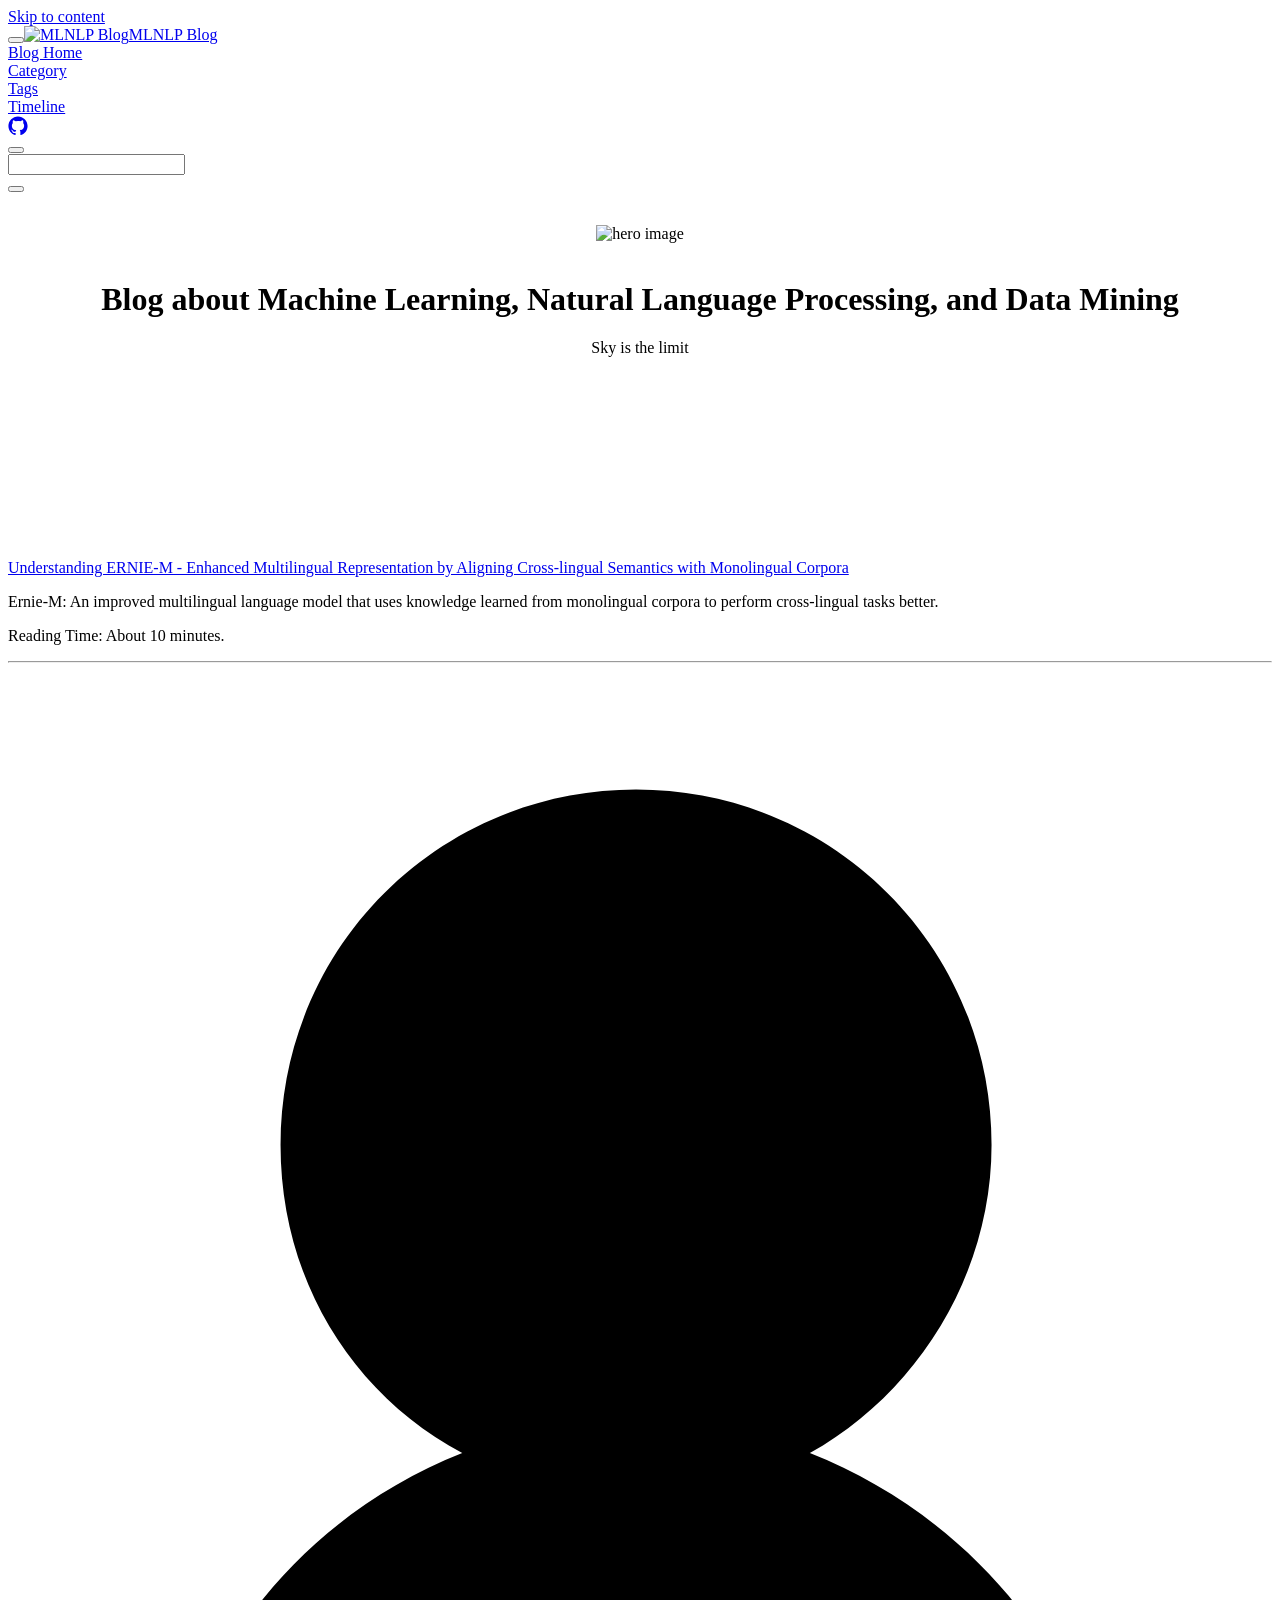
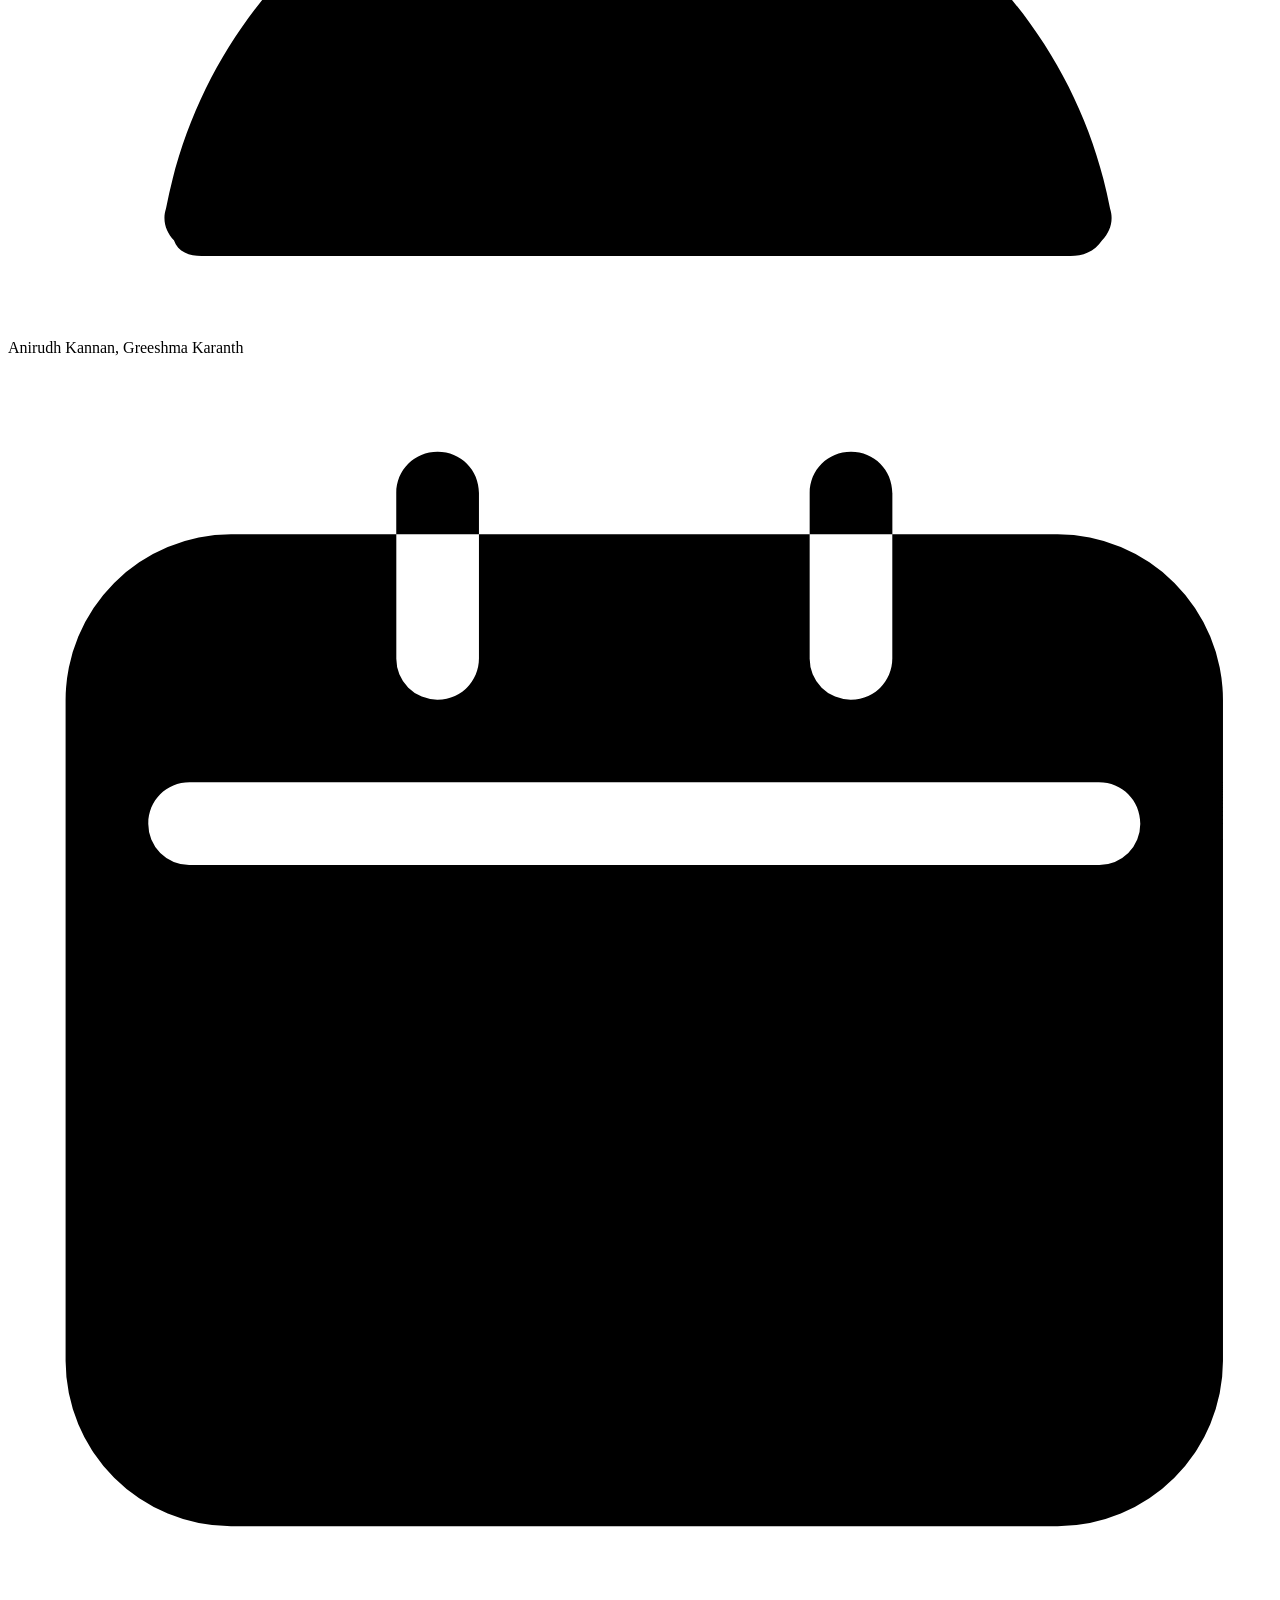
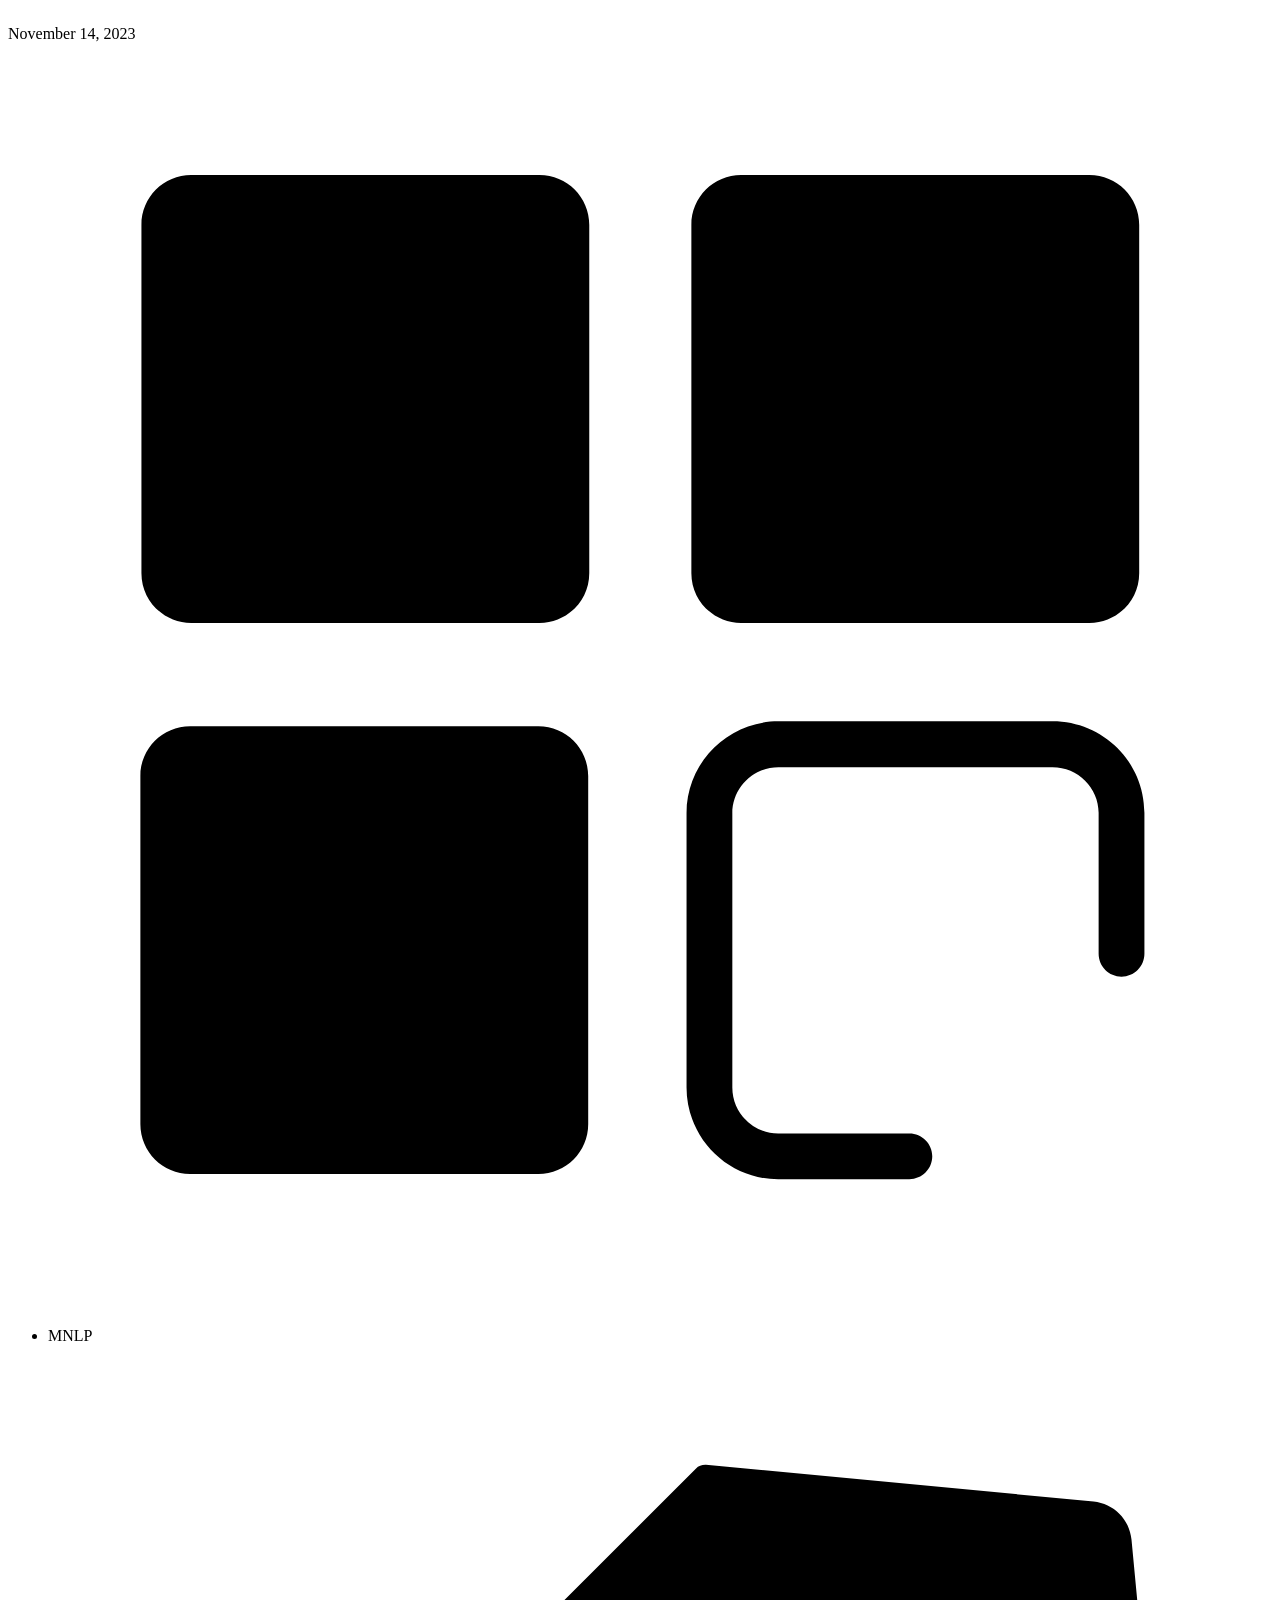
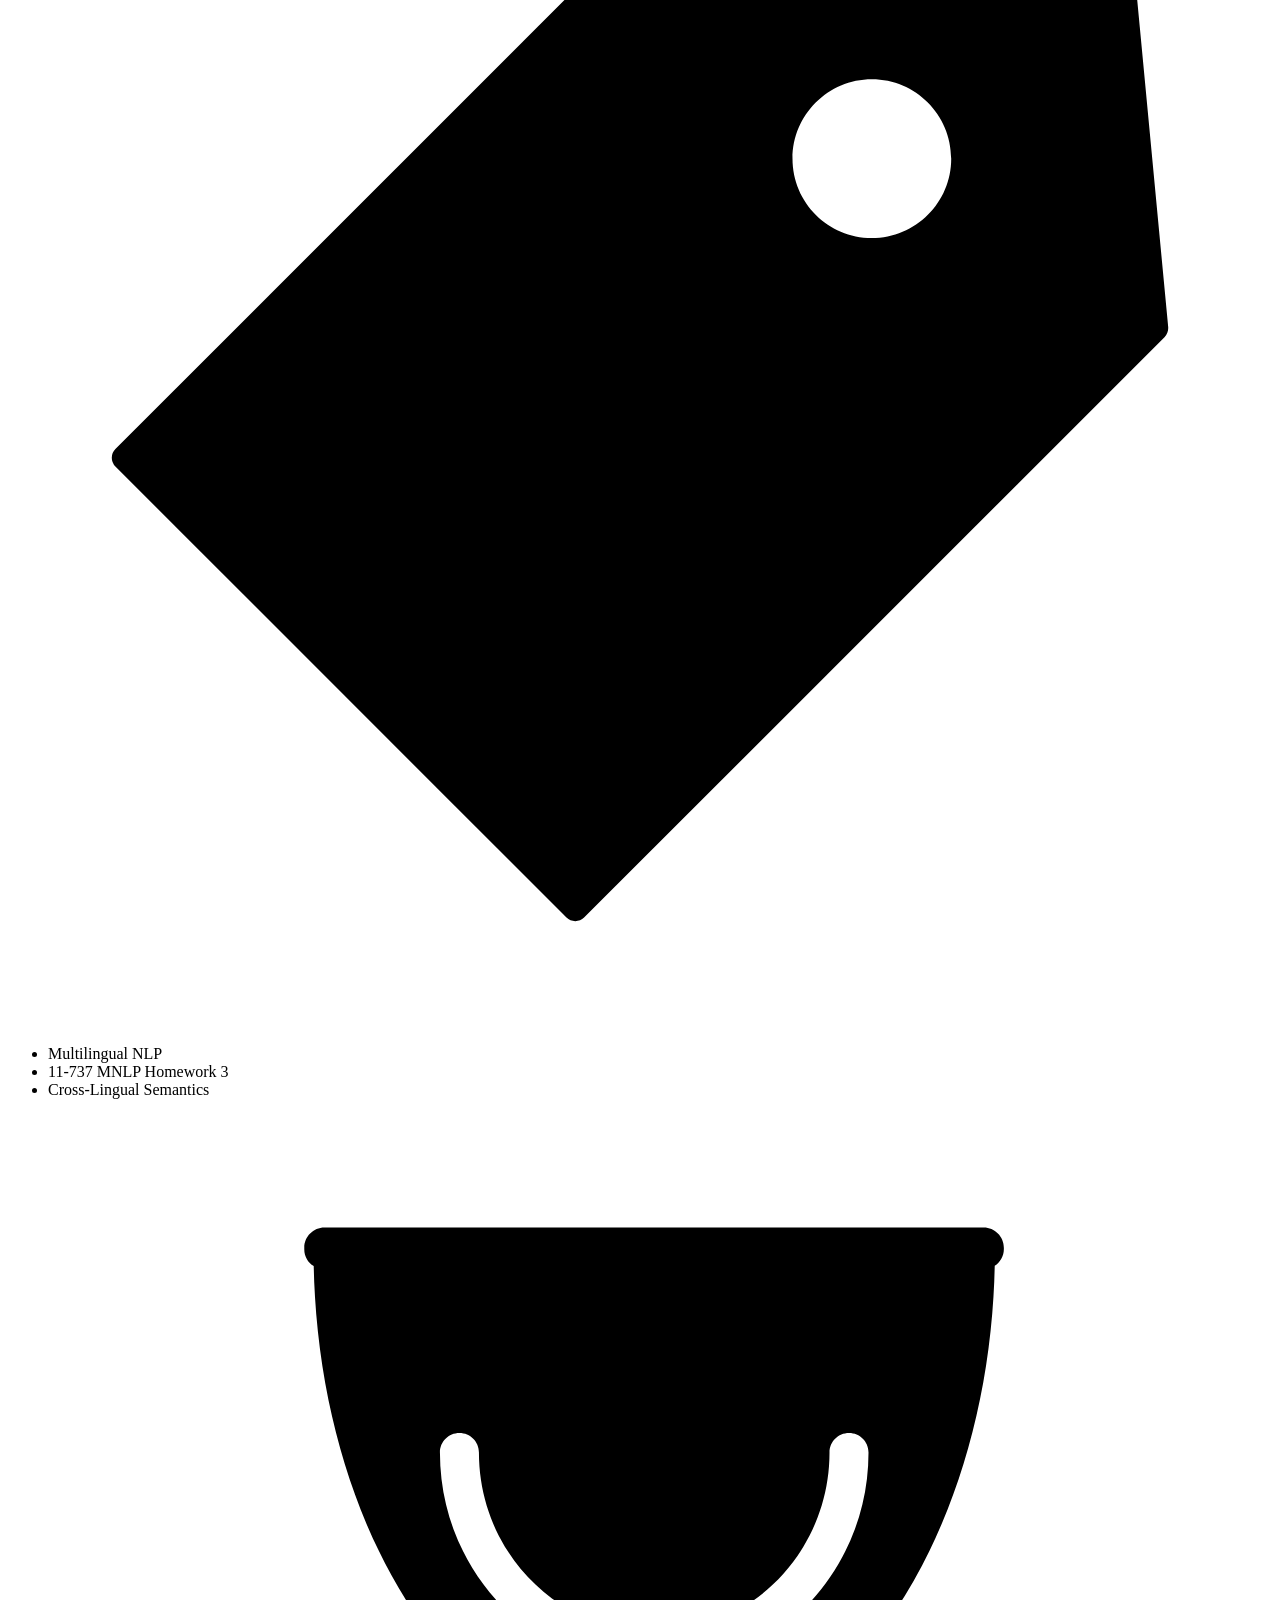
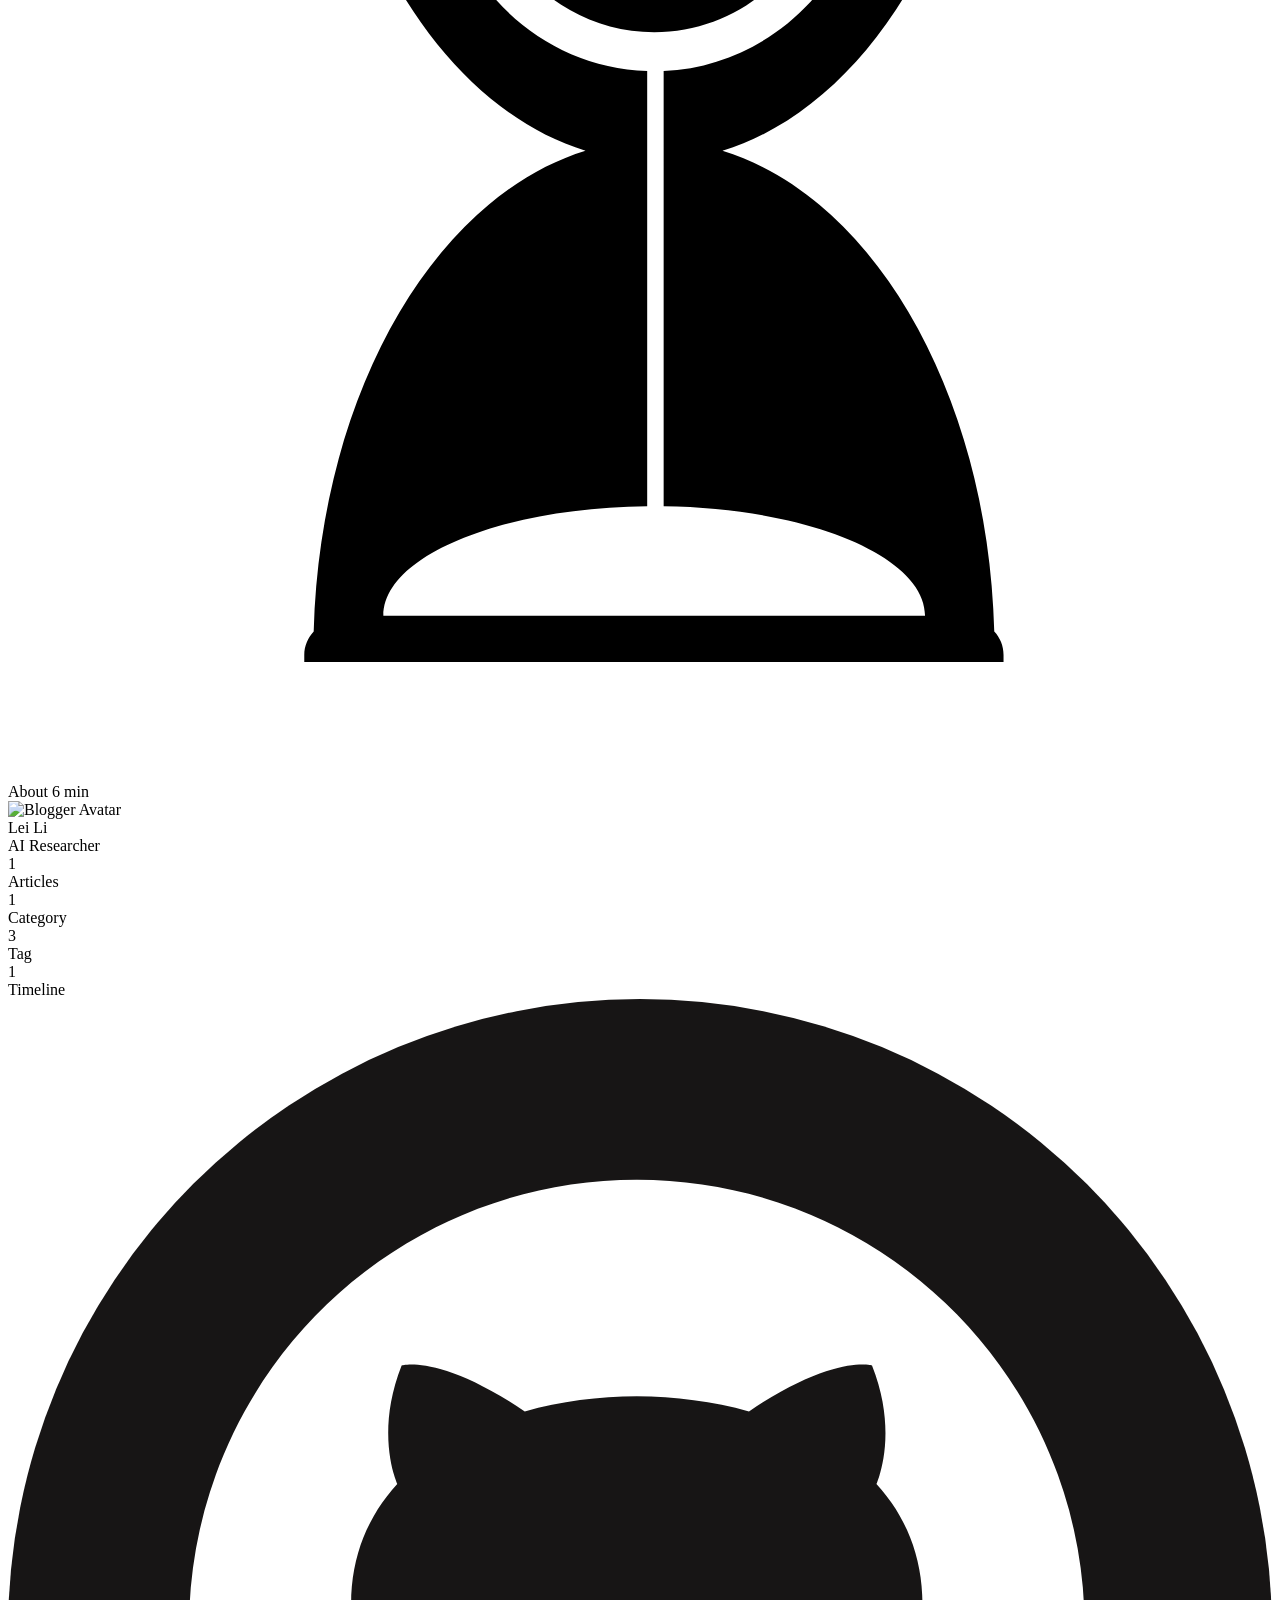
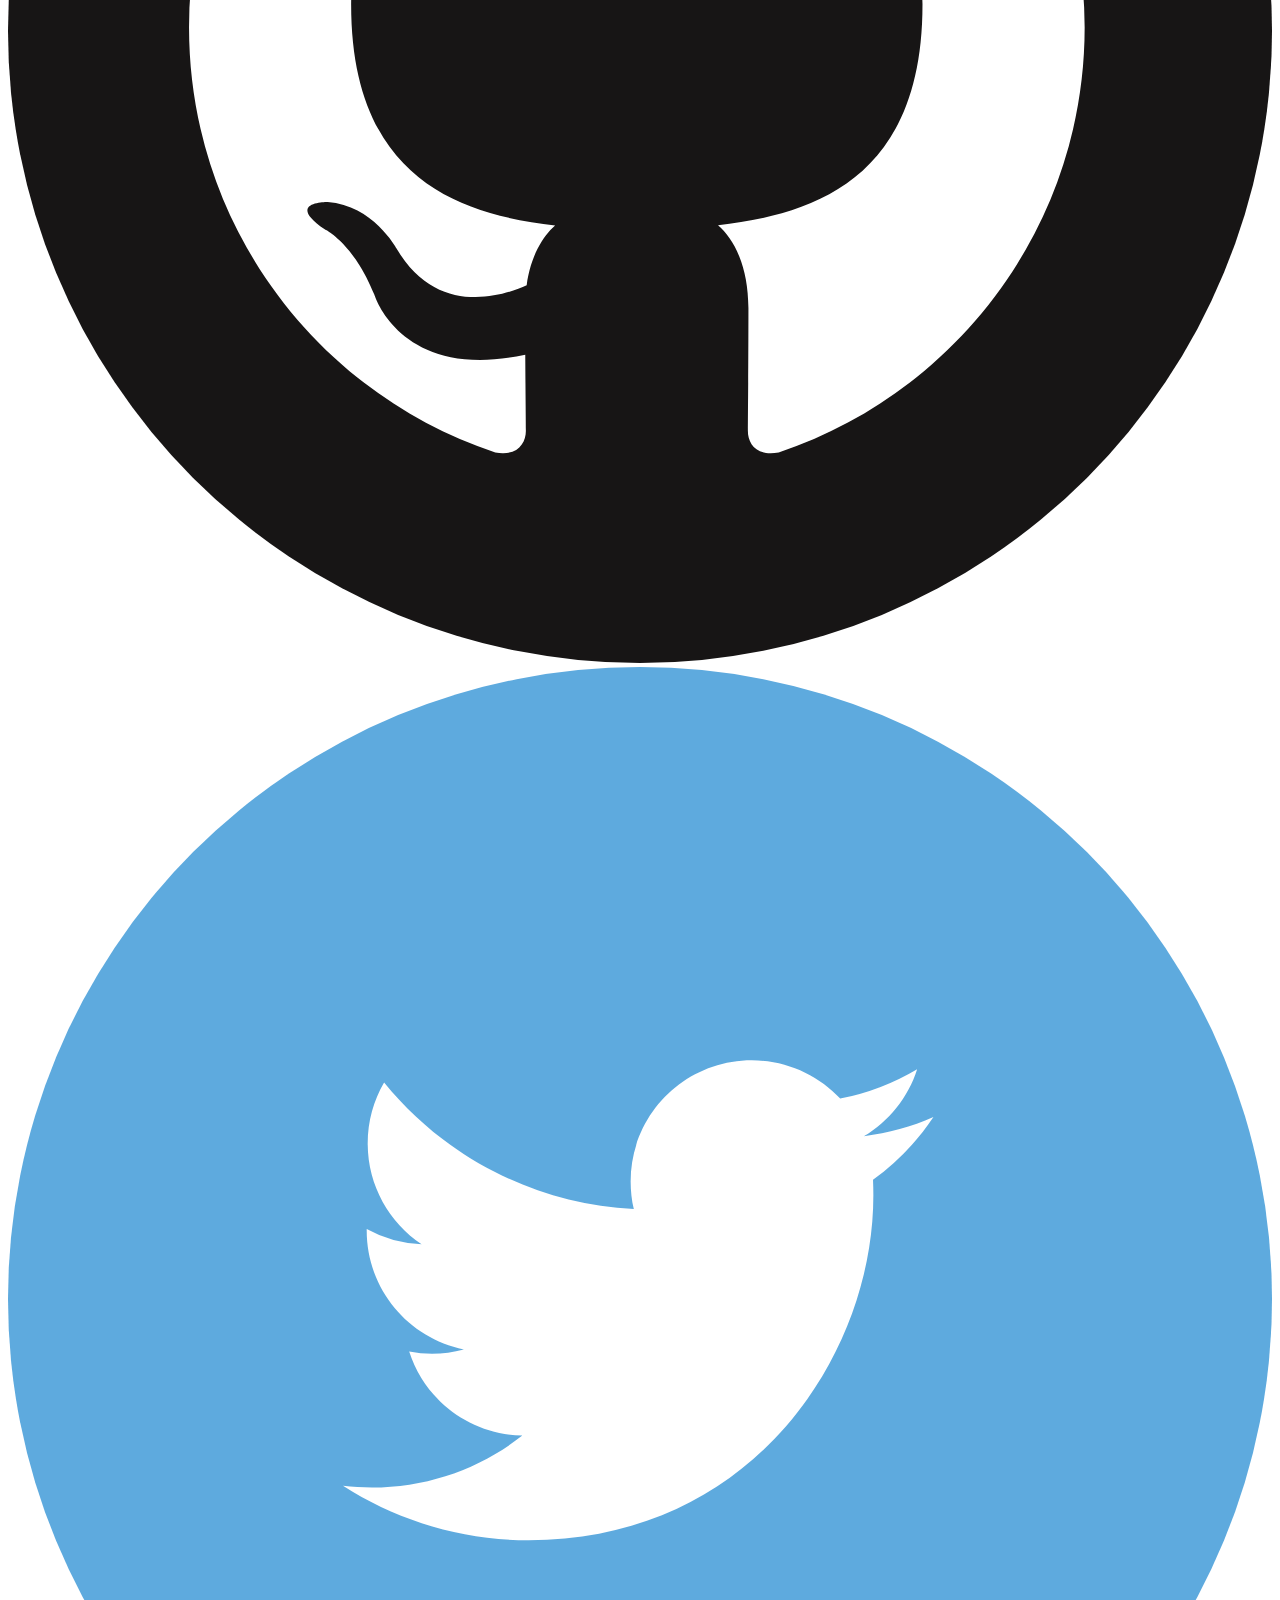
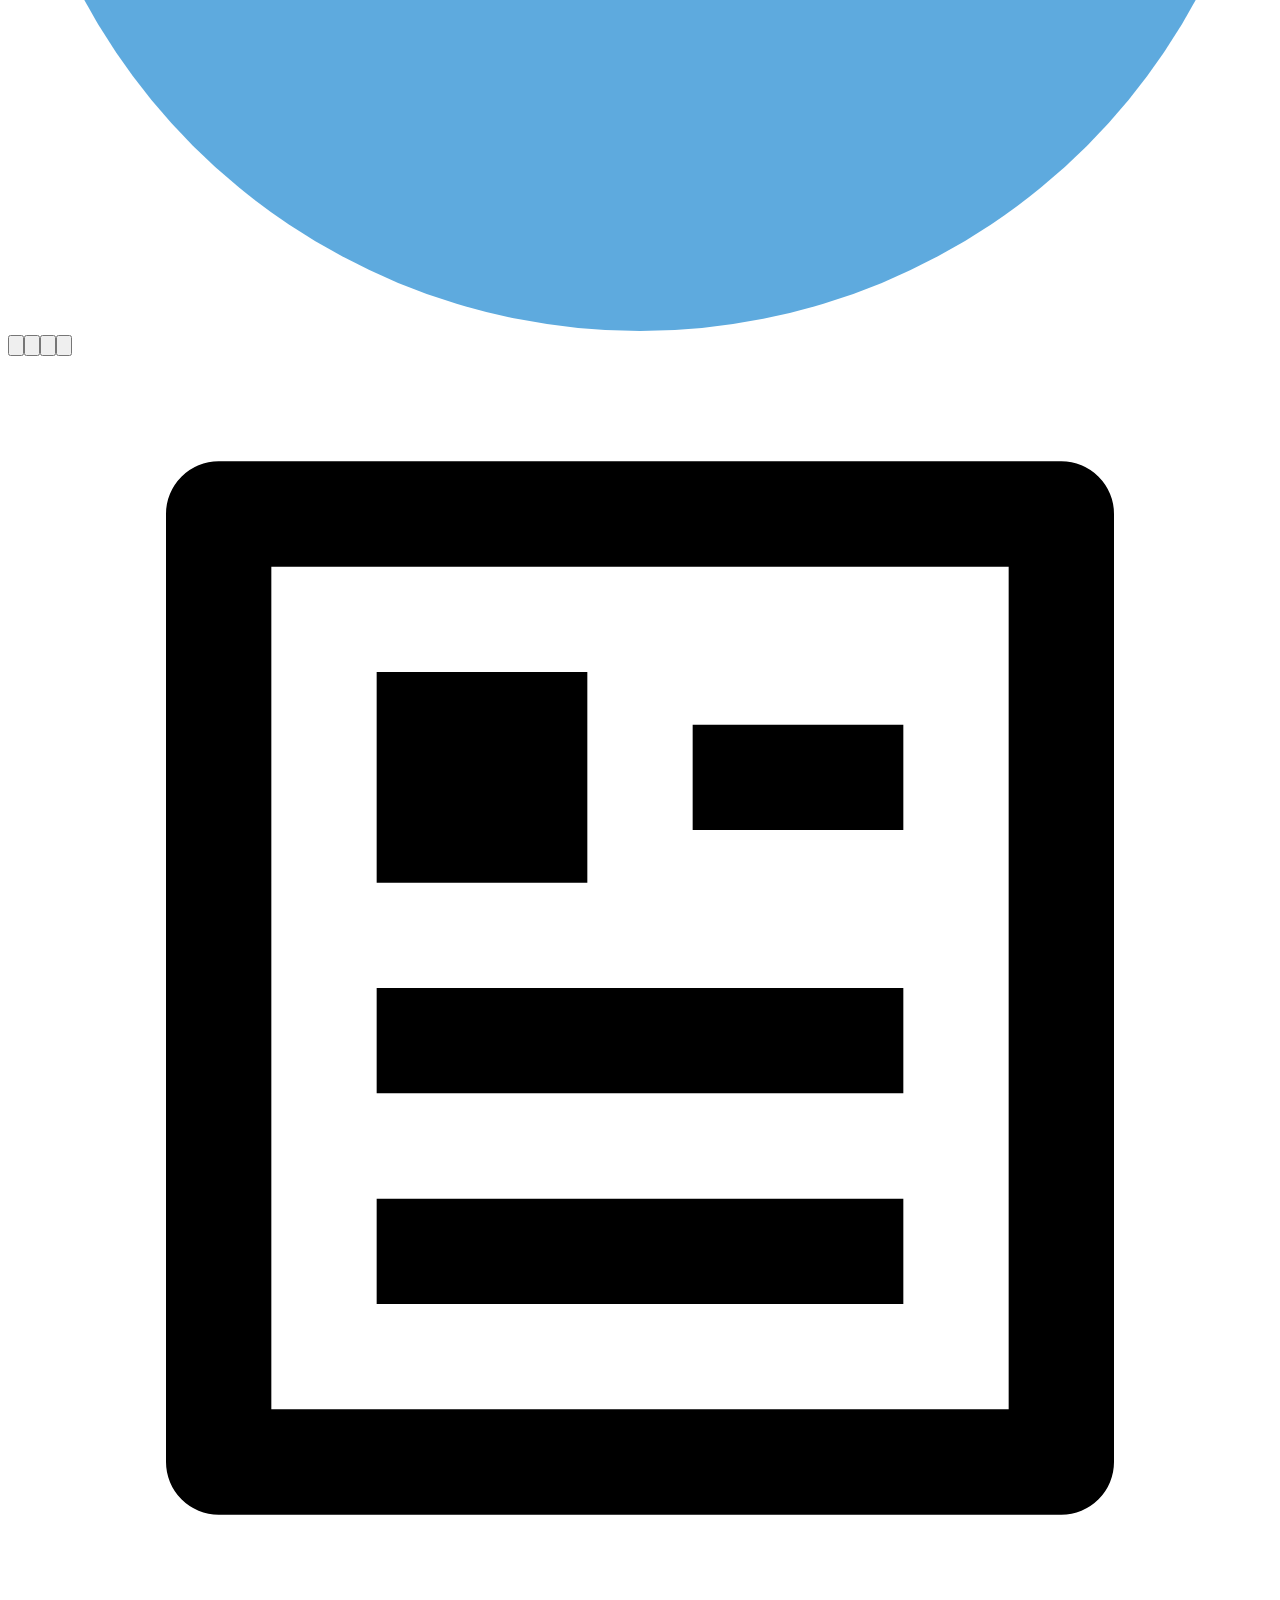
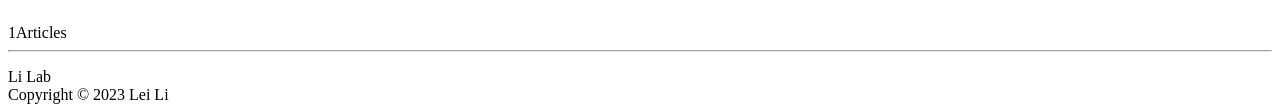
==== index.html @ a3d7e1c4 "Deploying to gh-pages from @ GreeshmaKaranth/MNLP_HW3_blog@6c044cfdd4537d50d5253c9ecc053a5eca5d2421 " ====
<!DOCTYPE html>
<html lang="en-US" data-theme="light">
  <head>
    <meta charset="utf-8" />
    <meta name="viewport" content="width=device-width,initial-scale=1" />
    <meta name="generator" content="VuePress 2.0.0-beta.51" />
    <meta name="theme" content="VuePress Theme Hope" />
    <meta property="og:url" content="https://lileicc.github.io/blog/"><meta property="og:site_name" content="MLNLP Blog"><meta property="og:title" content="Blog Home"><meta property="og:type" content="website"><meta property="og:updated_time" content="2022-09-13T03:45:15.000Z"><meta property="og:locale" content="en-US"><meta property="article:modified_time" content="2022-09-13T03:45:15.000Z"><title>Blog Home | MLNLP Blog</title><meta name="description" content="A Blog for Machine Learning, Natural Language Processing, and Data Mining">
    <style>
      :root {
        --bg-color: #fff;
      }

      html[data-theme="dark"] {
        --bg-color: #1d2025;
      }

      html,
      body {
        background-color: var(--bg-color);
      }
    </style>
    <script>
      const userMode = localStorage.getItem("vuepress-theme-hope-scheme");
      const systemDarkMode =
        window.matchMedia &&
        window.matchMedia("(prefers-color-scheme: dark)").matches;

      if (userMode === "dark" || (userMode !== "light" && systemDarkMode)) {
        document.querySelector("html").setAttribute("data-theme", "dark");
      }
    </script>
    <link rel="stylesheet" href="/blog/assets/style.758fbe27.css">
    <link rel="modulepreload" href="/blog/assets/app.17a4a01e.js"><link rel="modulepreload" href="/blog/assets/index.html.e5eaf18c.js"><link rel="modulepreload" href="/blog/assets/_plugin-vue_export-helper.cdc0426e.js"><link rel="modulepreload" href="/blog/assets/index.html.48d72793.js"><link rel="prefetch" href="/blog/assets/index.html.03c67caa.js"><link rel="prefetch" href="/blog/assets/404.html.144ea56c.js"><link rel="prefetch" href="/blog/assets/index.html.3a32b4c3.js"><link rel="prefetch" href="/blog/assets/index.html.3eaba85c.js"><link rel="prefetch" href="/blog/assets/index.html.9c8e527a.js"><link rel="prefetch" href="/blog/assets/index.html.949c6932.js"><link rel="prefetch" href="/blog/assets/index.html.9369be8b.js"><link rel="prefetch" href="/blog/assets/index.html.5ecb22f0.js"><link rel="prefetch" href="/blog/assets/index.html.0a31196e.js"><link rel="prefetch" href="/blog/assets/index.html.b86e98db.js"><link rel="prefetch" href="/blog/assets/index.html.67bd10f9.js"><link rel="prefetch" href="/blog/assets/index.html.05443483.js"><link rel="prefetch" href="/blog/assets/index.html.6acd0970.js"><link rel="prefetch" href="/blog/assets/index.html.bb5b4284.js"><link rel="prefetch" href="/blog/assets/404.html.f8a75d41.js"><link rel="prefetch" href="/blog/assets/index.html.35952cc6.js"><link rel="prefetch" href="/blog/assets/index.html.514b887e.js"><link rel="prefetch" href="/blog/assets/index.html.7cb5b01b.js"><link rel="prefetch" href="/blog/assets/index.html.b5530639.js"><link rel="prefetch" href="/blog/assets/index.html.82fa5af8.js"><link rel="prefetch" href="/blog/assets/index.html.bb103fd1.js"><link rel="prefetch" href="/blog/assets/index.html.b305f491.js"><link rel="prefetch" href="/blog/assets/index.html.e7c1ffec.js"><link rel="prefetch" href="/blog/assets/index.html.4e2643da.js"><link rel="prefetch" href="/blog/assets/index.html.e24a2b0b.js"><link rel="prefetch" href="/blog/assets/index.html.a4364f26.js"><link rel="prefetch" href="/blog/assets/giscus.15440425.js"><link rel="prefetch" href="/blog/assets/highlight.esm.d982e650.js"><link rel="prefetch" href="/blog/assets/markdown.esm.832a189d.js"><link rel="prefetch" href="/blog/assets/math.esm.a3f84b6f.js"><link rel="prefetch" href="/blog/assets/notes.esm.3c361cb7.js"><link rel="prefetch" href="/blog/assets/reveal.esm.b96f05d8.js"><link rel="prefetch" href="/blog/assets/search.esm.80da4a02.js"><link rel="prefetch" href="/blog/assets/zoom.esm.8514a202.js"><link rel="prefetch" href="/blog/assets/photoswipe.esm.382b1873.js">
  </head>
  <body>
    <div id="app"><!--[--><!--[--><!--[--><span tabindex="-1"></span><a href="#main-content" class="skip-link sr-only">Skip to content</a><!--]--><div class="theme-container no-sidebar has-toc"><!--[--><!--[--><header class="navbar"><div class="navbar-left"><button class="toggle-sidebar-button" title="Toggle Sidebar"><span class="icon"></span></button><!----><a aria-current="page" href="/blog/" class="router-link-active router-link-exact-active brand"><img class="logo" src="/blog/logo.svg" alt="MLNLP Blog"><!----><span class="site-name hide-in-pad">MLNLP Blog</span></a><!----></div><div class="navbar-center"><!----><nav class="nav-links"><div class="nav-item hide-in-mobile"><a aria-current="page" href="/blog/" class="router-link-active router-link-exact-active nav-link active" aria-label="Blog Home"><span class="icon iconfont icon-home"></span>Blog Home<!----></a></div><div class="nav-item hide-in-mobile"><a href="/blog/category/" class="nav-link" aria-label="Category"><span class="icon iconfont icon-categoryselected"></span>Category<!----></a></div><div class="nav-item hide-in-mobile"><a href="/blog/tag/" class="nav-link" aria-label="Tags"><span class="icon iconfont icon-tag"></span>Tags<!----></a></div><div class="nav-item hide-in-mobile"><a href="/blog/timeline/" class="nav-link" aria-label="Timeline"><span class="icon iconfont icon-time"></span>Timeline<!----></a></div></nav><!----></div><div class="navbar-right"><!----><!----><div class="nav-item"><a class="repo-link" href="https://github.com/lileicc/blog" target="_blank" rel="noopener noreferrer" aria-label="GitHub"><svg xmlns="http://www.w3.org/2000/svg" class="icon github-icon" viewbox="0 0 1024 1024" fill="currentColor" aria-label="github icon" style="width:1.25rem;height:1.25rem;vertical-align:middle;"><path d="M511.957 21.333C241.024 21.333 21.333 240.981 21.333 512c0 216.832 140.544 400.725 335.574 465.664 24.49 4.395 32.256-10.07 32.256-23.083 0-11.69.256-44.245 0-85.205-136.448 29.61-164.736-64.64-164.736-64.64-22.315-56.704-54.4-71.765-54.4-71.765-44.587-30.464 3.285-29.824 3.285-29.824 49.195 3.413 75.179 50.517 75.179 50.517 43.776 75.008 114.816 53.333 142.762 40.79 4.523-31.66 17.152-53.377 31.19-65.537-108.971-12.458-223.488-54.485-223.488-242.602 0-53.547 19.114-97.323 50.517-131.67-5.035-12.33-21.93-62.293 4.779-129.834 0 0 41.258-13.184 134.912 50.346a469.803 469.803 0 0 1 122.88-16.554c41.642.213 83.626 5.632 122.88 16.554 93.653-63.488 134.784-50.346 134.784-50.346 26.752 67.541 9.898 117.504 4.864 129.834 31.402 34.347 50.474 78.123 50.474 131.67 0 188.586-114.73 230.016-224.042 242.09 17.578 15.232 33.578 44.672 33.578 90.454v135.85c0 13.142 7.936 27.606 32.854 22.87C862.25 912.597 1002.667 728.747 1002.667 512c0-271.019-219.648-490.667-490.71-490.667z"></path></svg></a></div><div class="nav-item hide-in-mobile"><button id="appearance-switch"><svg xmlns="http://www.w3.org/2000/svg" class="icon auto-icon" viewbox="0 0 1024 1024" fill="currentColor" aria-label="auto icon" style="display:block;"><path d="M512 992C246.92 992 32 777.08 32 512S246.92 32 512 32s480 214.92 480 480-214.92 480-480 480zm0-840c-198.78 0-360 161.22-360 360 0 198.84 161.22 360 360 360s360-161.16 360-360c0-198.78-161.22-360-360-360zm0 660V212c165.72 0 300 134.34 300 300 0 165.72-134.28 300-300 300z"></path></svg><svg xmlns="http://www.w3.org/2000/svg" class="icon dark-icon" viewbox="0 0 1024 1024" fill="currentColor" aria-label="dark icon" style="display:none;"><path d="M524.8 938.667h-4.267a439.893 439.893 0 0 1-313.173-134.4 446.293 446.293 0 0 1-11.093-597.334A432.213 432.213 0 0 1 366.933 90.027a42.667 42.667 0 0 1 45.227 9.386 42.667 42.667 0 0 1 10.24 42.667 358.4 358.4 0 0 0 82.773 375.893 361.387 361.387 0 0 0 376.747 82.774 42.667 42.667 0 0 1 54.187 55.04 433.493 433.493 0 0 1-99.84 154.88 438.613 438.613 0 0 1-311.467 128z"></path></svg><svg xmlns="http://www.w3.org/2000/svg" class="icon light-icon" viewbox="0 0 1024 1024" fill="currentColor" aria-label="light icon" style="display:none;"><path d="M952 552h-80a40 40 0 0 1 0-80h80a40 40 0 0 1 0 80zM801.88 280.08a41 41 0 0 1-57.96-57.96l57.96-58a41.04 41.04 0 0 1 58 58l-58 57.96zM512 752a240 240 0 1 1 0-480 240 240 0 0 1 0 480zm0-560a40 40 0 0 1-40-40V72a40 40 0 0 1 80 0v80a40 40 0 0 1-40 40zm-289.88 88.08-58-57.96a41.04 41.04 0 0 1 58-58l57.96 58a41 41 0 0 1-57.96 57.96zM192 512a40 40 0 0 1-40 40H72a40 40 0 0 1 0-80h80a40 40 0 0 1 40 40zm30.12 231.92a41 41 0 0 1 57.96 57.96l-57.96 58a41.04 41.04 0 0 1-58-58l58-57.96zM512 832a40 40 0 0 1 40 40v80a40 40 0 0 1-80 0v-80a40 40 0 0 1 40-40zm289.88-88.08 58 57.96a41.04 41.04 0 0 1-58 58l-57.96-58a41 41 0 0 1 57.96-57.96z"></path></svg></button></div><form class="search-box" role="search"><input type="search" autocomplete="off" spellcheck="false" value><!----></form><!----><button class="toggle-navbar-button" aria-label="Toggle Navbar" aria-expanded="false" aria-controls="nav-screen"><span class="button-container"><span class="button-top"></span><span class="button-middle"></span><span class="button-bottom"></span></span></button></div></header><!----><!--]--><!----><div class="toggle-sidebar-wrapper"><span class="arrow left"></span></div><aside class="sidebar"><!--[--><!----><!--]--><ul class="sidebar-links"></ul><!--[--><!----><!--]--></aside><!--[--><div class="page blog"><div class="blog-hero" style="height:350px;text-align:center;overflow:hidden;"><div class="mask" style="background:url(/blog/assets/hero.197a9d2d.jpg) center/cover no-repeat;"></div><img class="hero-image" style="max-height:180px;margin:1rem auto;" src="/blog/logo.svg" alt="hero image"><h1>Blog about Machine Learning, Natural Language Processing, and Data Mining</h1><p class="description">Sky is the limit</p><!----></div><div class="blog-page-wrapper"><main class="blog-home" id="main-content"><!----><div id="article-list" class="article-wrapper"><article class="article" vocab="https://schema.org/" typeof="Article"><!----><header class="title"><a href="/blog/nlp/ERNIE-M/" class=""><!----><!----><span property="headline">Understanding ERNIE-M - Enhanced Multilingual Representation by Aligning Cross-lingual Semantics with Monolingual Corpora</span><!----></a></header><div class="excerpt"><p>Ernie-M: An improved multilingual language model that uses knowledge learned from monolingual corpora to perform cross-lingual tasks better.</p>
<p>Reading Time: About 10 minutes.</p>
</div><hr class="hr"><div class="page-info"><span class="author-info" aria-label="Author🖊" data-balloon-pos="down" localizeddate="November 14, 2023" isoriginal="false"><svg xmlns="http://www.w3.org/2000/svg" class="icon author-icon" viewbox="0 0 1024 1024" fill="currentColor" aria-label="author icon"><path d="M649.6 633.6c86.4-48 147.2-144 147.2-249.6 0-160-128-288-288-288s-288 128-288 288c0 108.8 57.6 201.6 147.2 249.6-121.6 48-214.4 153.6-240 288-3.2 9.6 0 19.2 6.4 25.6 3.2 9.6 12.8 12.8 22.4 12.8h704c9.6 0 19.2-3.2 25.6-12.8 6.4-6.4 9.6-16 6.4-25.6-25.6-134.4-121.6-240-243.2-288z"></path></svg><span><span class="author-item">Anirudh Kannan, Greeshma Karanth</span></span><span property="author" content="Anirudh Kannan, Greeshma Karanth"></span></span><!----><span class="date-info" aria-label="Writing Date📅" data-balloon-pos="down" isoriginal="false"><svg xmlns="http://www.w3.org/2000/svg" class="icon calendar-icon" viewbox="0 0 1024 1024" fill="currentColor" aria-label="calendar icon"><path d="M716.4 110.137c0-18.753-14.72-33.473-33.472-33.473-18.753 0-33.473 14.72-33.473 33.473v33.473h66.993v-33.473zm-334.87 0c0-18.753-14.72-33.473-33.473-33.473s-33.52 14.72-33.52 33.473v33.473h66.993v-33.473zm468.81 33.52H716.4v100.465c0 18.753-14.72 33.473-33.472 33.473a33.145 33.145 0 01-33.473-33.473V143.657H381.53v100.465c0 18.753-14.72 33.473-33.473 33.473a33.145 33.145 0 01-33.473-33.473V143.657H180.6A134.314 134.314 0 0046.66 277.595v535.756A134.314 134.314 0 00180.6 947.289h669.74a134.36 134.36 0 00133.94-133.938V277.595a134.314 134.314 0 00-133.94-133.938zm33.473 267.877H147.126a33.145 33.145 0 01-33.473-33.473c0-18.752 14.72-33.473 33.473-33.473h736.687c18.752 0 33.472 14.72 33.472 33.473a33.145 33.145 0 01-33.472 33.473z"></path></svg><span>November 14, 2023</span><meta property="datePublished" content="2023-11-14T00:00:00.000Z"></span><span class="category-info" aria-label="Category🌈" data-balloon-pos="down" localizeddate="November 14, 2023" isoriginal="false"><svg xmlns="http://www.w3.org/2000/svg" class="icon category-icon" viewbox="0 0 1024 1024" fill="currentColor" aria-label="category icon"><path d="M148.41 106.992h282.176c22.263 0 40.31 18.048 40.31 40.31V429.48c0 22.263-18.047 40.31-40.31 40.31H148.41c-22.263 0-40.311-18.047-40.311-40.31V147.302c0-22.263 18.048-40.31 40.311-40.31zM147.556 553.478H429.73c22.263 0 40.311 18.048 40.311 40.31v282.176c0 22.263-18.048 40.312-40.31 40.312H147.555c-22.263 0-40.311-18.049-40.311-40.312V593.79c0-22.263 18.048-40.311 40.31-40.311zM593.927 106.992h282.176c22.263 0 40.31 18.048 40.31 40.31V429.48c0 22.263-18.047 40.31-40.31 40.31H593.927c-22.263 0-40.311-18.047-40.311-40.31V147.302c0-22.263 18.048-40.31 40.31-40.31zM730.22 920.502H623.926c-40.925 0-74.22-33.388-74.22-74.425V623.992c0-41.038 33.387-74.424 74.425-74.424h222.085c41.038 0 74.424 33.226 74.424 74.067v114.233c0 10.244-8.304 18.548-18.547 18.548s-18.548-8.304-18.548-18.548V623.635c0-20.388-16.746-36.974-37.33-36.974H624.13c-20.585 0-37.331 16.747-37.331 37.33v222.086c0 20.585 16.654 37.331 37.126 37.331H730.22c10.243 0 18.547 8.304 18.547 18.547 0 10.244-8.304 18.547-18.547 18.547z"></path></svg><ul class="categories-wrapper"><li class="category category4 clickable" role="navigation">MNLP</li><meta property="articleSection" content="MNLP"></ul></span><span aria-label="Tag🏷" data-balloon-pos="down" localizeddate="November 14, 2023" isoriginal="false"><svg xmlns="http://www.w3.org/2000/svg" class="icon tag-icon" viewbox="0 0 1024 1024" fill="currentColor" aria-label="tag icon"><path d="M939.902 458.563L910.17 144.567c-1.507-16.272-14.465-29.13-30.737-30.737L565.438 84.098h-.402c-3.215 0-5.726 1.005-7.634 2.913l-470.39 470.39a10.004 10.004 0 000 14.164l365.423 365.424c1.909 1.908 4.42 2.913 7.132 2.913s5.223-1.005 7.132-2.913l470.39-470.39c2.01-2.11 3.014-5.023 2.813-8.036zm-240.067-72.121c-35.458 0-64.286-28.828-64.286-64.286s28.828-64.285 64.286-64.285 64.286 28.828 64.286 64.285-28.829 64.286-64.286 64.286z"></path></svg><ul class="tags-wrapper"><li class="tag tag2 clickable" role="navigation">Multilingual NLP</li><li class="tag tag5 clickable" role="navigation">11-737 MNLP Homework 3</li><li class="tag tag8 clickable" role="navigation">Cross-Lingual Semantics</li></ul><meta property="keywords" content="Multilingual NLP,11-737 MNLP Homework 3,Cross-Lingual Semantics"></span><span class="reading-time-info" aria-label="Reading Time⌛" data-balloon-pos="down" localizeddate="November 14, 2023" isoriginal="false"><svg xmlns="http://www.w3.org/2000/svg" class="icon timer-icon" viewbox="0 0 1024 1024" fill="currentColor" aria-label="timer icon"><path d="M799.387 122.15c4.402-2.978 7.38-7.897 7.38-13.463v-1.165c0-8.933-7.38-16.312-16.312-16.312H256.33c-8.933 0-16.311 7.38-16.311 16.312v1.165c0 5.825 2.977 10.874 7.637 13.592 4.143 194.44 97.22 354.963 220.201 392.763-122.204 37.542-214.893 196.511-220.2 389.397-4.661 5.049-7.638 11.651-7.638 19.03v5.825h566.49v-5.825c0-7.379-2.849-13.981-7.509-18.9-5.049-193.016-97.867-351.985-220.2-389.527 123.24-37.67 216.446-198.453 220.588-392.892zM531.16 450.445v352.632c117.674 1.553 211.787 40.778 211.787 88.676H304.097c0-48.286 95.149-87.382 213.728-88.676V450.445c-93.077-3.107-167.901-81.297-167.901-177.093 0-8.803 6.99-15.793 15.793-15.793 8.803 0 15.794 6.99 15.794 15.793 0 80.261 63.69 145.635 142.01 145.635s142.011-65.374 142.011-145.635c0-8.803 6.99-15.793 15.794-15.793s15.793 6.99 15.793 15.793c0 95.019-73.789 172.82-165.96 177.093z"></path></svg><span>About 6 min</span><meta property="timeRequired" content="PT6M"></span></div></article><div class="pagination-wrapper"></div></div></main><aside class="blog-info-wrapper"><div class="blogger-info" vocab="https://schema.org/" typeof="Person"><div class="blogger" style="cursor:pointer;" aria-label="Personal Intro" data-balloon-pos="down" role="navigation"><img class="blogger-avatar" src="/blog/logo.svg" property="image" alt="Blogger Avatar"><div class="blogger-name" property="name">Lei Li</div><div class="blogger-description">AI Researcher</div><meta property="url" content="/blog/"></div><div class="num-wrapper"><div><div class="num">1</div><div>Articles</div></div><div><div class="num">1</div><div>Category</div></div><div><div class="num">3</div><div>Tag</div></div><div><div class="num">1</div><div>Timeline</div></div></div><div class="social-media-wrapper"><a class="social-media" href="https://www.github.com/lileicc" rel="noopener noreferrer" target="_blank" aria-label="GitHub" data-balloon-pos="up"><svg xmlns="http://www.w3.org/2000/svg" ariaLabelledby="github" class="icon github-icon" viewBox="0 0 1024 1024"><circle cx="512" cy="512" r="512" fill="#171515"/>,<path fill="#fff" d="M509.423 146.442c-200.317 0-362.756 162.42-362.756 362.8 0 160.266 103.936 296.24 248.109 344.217 18.139 3.327 24.76-7.872 24.76-17.486 0-8.613-.313-31.427-.49-61.702-100.912 21.923-122.205-48.63-122.205-48.63-16.495-41.91-40.28-53.067-40.28-53.067-32.937-22.51 2.492-22.053 2.492-22.053 36.407 2.566 55.568 37.386 55.568 37.386 32.362 55.438 84.907 39.43 105.58 30.143 3.296-23.444 12.667-39.43 23.032-48.498-80.557-9.156-165.246-40.28-165.246-179.297 0-39.604 14.135-71.988 37.342-97.348-3.731-9.178-16.18-46.063 3.556-96.009 0 0 30.46-9.754 99.76 37.19 28.937-8.048 59.97-12.071 90.823-12.211 30.807.14 61.843 4.165 90.822 12.21 69.26-46.944 99.663-37.189 99.663-37.189 19.792 49.946 7.34 86.831 3.61 96.01 23.25 25.359 37.29 57.742 37.29 97.347 0 139.366-84.82 170.033-165.637 179.013 13.026 11.2 24.628 33.342 24.628 67.182 0 48.498-.445 87.627-.445 99.521 0 9.702 6.535 20.988 24.945 17.444 144.03-48.067 247.881-183.95 247.881-344.175 0-200.378-162.442-362.798-362.802-362.798z"/></svg></a><a class="social-media" href="https://twitter.com/lileics" rel="noopener noreferrer" target="_blank" aria-label="Twitter" data-balloon-pos="up"><svg xmlns="http://www.w3.org/2000/svg" ariaLabelledby="twitter" class="icon twitter-icon" viewBox="0 0 1024 1024"><circle cx="512" cy="512" r="512" fill="#5EAADE"/>,<path fill="#fff" d="M749.737 364.631c-17.594 7.805-36.513 13.088-56.371 15.459 20.269-12.148 35.836-31.387 43.156-54.312A196.233 196.233 0 0 1 674.2 349.6c-17.894-19.083-43.406-30.997-71.636-30.997-54.2 0-98.137 43.944-98.137 98.157 0 7.695.861 15.19 2.544 22.373-81.57-4.092-153.876-43.174-202.284-102.558-8.443 14.498-13.285 31.356-13.285 49.348 0 34.05 17.326 64.096 43.656 81.697a97.69 97.69 0 0 1-44.447-12.277c-.01.41-.01.82-.01 1.24 0 47.558 33.822 87.23 78.72 96.249a98.285 98.285 0 0 1-25.852 3.448 97.491 97.491 0 0 1-18.465-1.768c12.483 39.002 48.725 67.38 91.672 68.17-33.582 26.334-75.897 42.024-121.884 42.024-7.924 0-15.736-.46-23.408-1.37 43.434 27.844 95.014 44.104 150.443 44.104 180.505 0 279.221-149.576 279.221-279.294 0-4.263-.09-8.494-.278-12.708 19.178-13.835 35.813-31.115 48.967-50.807z"/></svg></a></div></div><div class="blog-info-list"><div class="blog-type-wrapper"><button class="blog-type-button"><div class="icon-wapper active" aria-label="Articles" data-balloon-pos="up"><svg xmlns="http://www.w3.org/2000/svg" class="icon article-icon" viewbox="0 0 1024 1024" fill="currentColor" aria-label="article icon"><path d="M853.333 938.667H170.667A42.667 42.667 0 0 1 128 896V128a42.667 42.667 0 0 1 42.667-42.667h682.666A42.667 42.667 0 0 1 896 128v768a42.667 42.667 0 0 1-42.667 42.667zm-42.666-85.334V170.667H213.333v682.666h597.334zM298.667 256h170.666v170.667H298.667V256zm0 256h426.666v85.333H298.667V512zm0 170.667h426.666V768H298.667v-85.333zm256-384h170.666V384H554.667v-85.333z"></path></svg></div></button><button class="blog-type-button"><div class="icon-wapper" aria-label="Category" data-balloon-pos="up"><svg xmlns="http://www.w3.org/2000/svg" class="icon category-icon" viewbox="0 0 1024 1024" fill="currentColor" aria-label="category icon"><path d="M148.41 106.992h282.176c22.263 0 40.31 18.048 40.31 40.31V429.48c0 22.263-18.047 40.31-40.31 40.31H148.41c-22.263 0-40.311-18.047-40.311-40.31V147.302c0-22.263 18.048-40.31 40.311-40.31zM147.556 553.478H429.73c22.263 0 40.311 18.048 40.311 40.31v282.176c0 22.263-18.048 40.312-40.31 40.312H147.555c-22.263 0-40.311-18.049-40.311-40.312V593.79c0-22.263 18.048-40.311 40.31-40.311zM593.927 106.992h282.176c22.263 0 40.31 18.048 40.31 40.31V429.48c0 22.263-18.047 40.31-40.31 40.31H593.927c-22.263 0-40.311-18.047-40.311-40.31V147.302c0-22.263 18.048-40.31 40.31-40.31zM730.22 920.502H623.926c-40.925 0-74.22-33.388-74.22-74.425V623.992c0-41.038 33.387-74.424 74.425-74.424h222.085c41.038 0 74.424 33.226 74.424 74.067v114.233c0 10.244-8.304 18.548-18.547 18.548s-18.548-8.304-18.548-18.548V623.635c0-20.388-16.746-36.974-37.33-36.974H624.13c-20.585 0-37.331 16.747-37.331 37.33v222.086c0 20.585 16.654 37.331 37.126 37.331H730.22c10.243 0 18.547 8.304 18.547 18.547 0 10.244-8.304 18.547-18.547 18.547z"></path></svg></div></button><button class="blog-type-button"><div class="icon-wapper" aria-label="Tag" data-balloon-pos="up"><svg xmlns="http://www.w3.org/2000/svg" class="icon tag-icon" viewbox="0 0 1024 1024" fill="currentColor" aria-label="tag icon"><path d="M939.902 458.563L910.17 144.567c-1.507-16.272-14.465-29.13-30.737-30.737L565.438 84.098h-.402c-3.215 0-5.726 1.005-7.634 2.913l-470.39 470.39a10.004 10.004 0 000 14.164l365.423 365.424c1.909 1.908 4.42 2.913 7.132 2.913s5.223-1.005 7.132-2.913l470.39-470.39c2.01-2.11 3.014-5.023 2.813-8.036zm-240.067-72.121c-35.458 0-64.286-28.828-64.286-64.286s28.828-64.285 64.286-64.285 64.286 28.828 64.286 64.285-28.829 64.286-64.286 64.286z"></path></svg></div></button><button class="blog-type-button"><div class="icon-wapper" aria-label="Timeline" data-balloon-pos="up"><svg xmlns="http://www.w3.org/2000/svg" class="icon timeline-icon" viewbox="0 0 1024 1024" fill="currentColor" aria-label="timeline icon"><path d="M511.997 70.568c-243.797 0-441.429 197.633-441.429 441.435 0 243.797 197.632 441.429 441.43 441.429S953.431 755.8 953.431 512.002c0-243.796-197.637-441.434-441.435-441.434zm150.158 609.093-15.605 15.61c-8.621 8.615-22.596 8.615-31.215 0L472.197 552.126c-4.95-4.944-4.34-14.888-4.34-24.677V247.14c0-12.19 9.882-22.07 22.07-22.07h22.07c12.19 0 22.07 9.882 22.07 22.07v273.218l128.088 128.088c8.62 8.62 8.62 22.595 0 31.215zm0 0"></path></svg></div></button></div><div class="sticky-article-wrapper"><div class="title"><svg xmlns="http://www.w3.org/2000/svg" class="icon article-icon" viewbox="0 0 1024 1024" fill="currentColor" aria-label="article icon"><path d="M853.333 938.667H170.667A42.667 42.667 0 0 1 128 896V128a42.667 42.667 0 0 1 42.667-42.667h682.666A42.667 42.667 0 0 1 896 128v768a42.667 42.667 0 0 1-42.667 42.667zm-42.666-85.334V170.667H213.333v682.666h597.334zM298.667 256h170.666v170.667H298.667V256zm0 256h426.666v85.333H298.667V512zm0 170.667h426.666V768H298.667v-85.333zm256-384h170.666V384H554.667v-85.333z"></path></svg><span class="num">1</span>Articles</div><hr><ul class="sticky-article-list"></ul></div><!----><!----><!----></div></aside></div><div class="theme-hope-content"></div></div><!--]--><footer class="footer-wrapper"><div class="footer">Li Lab</div><div class="copyright">Copyright © 2023 Lei Li</div></footer><!--]--></div><!--]--><!----><!--]--></div>
    <script type="module" src="/blog/assets/app.17a4a01e.js" defer></script>
  </body>
</html>
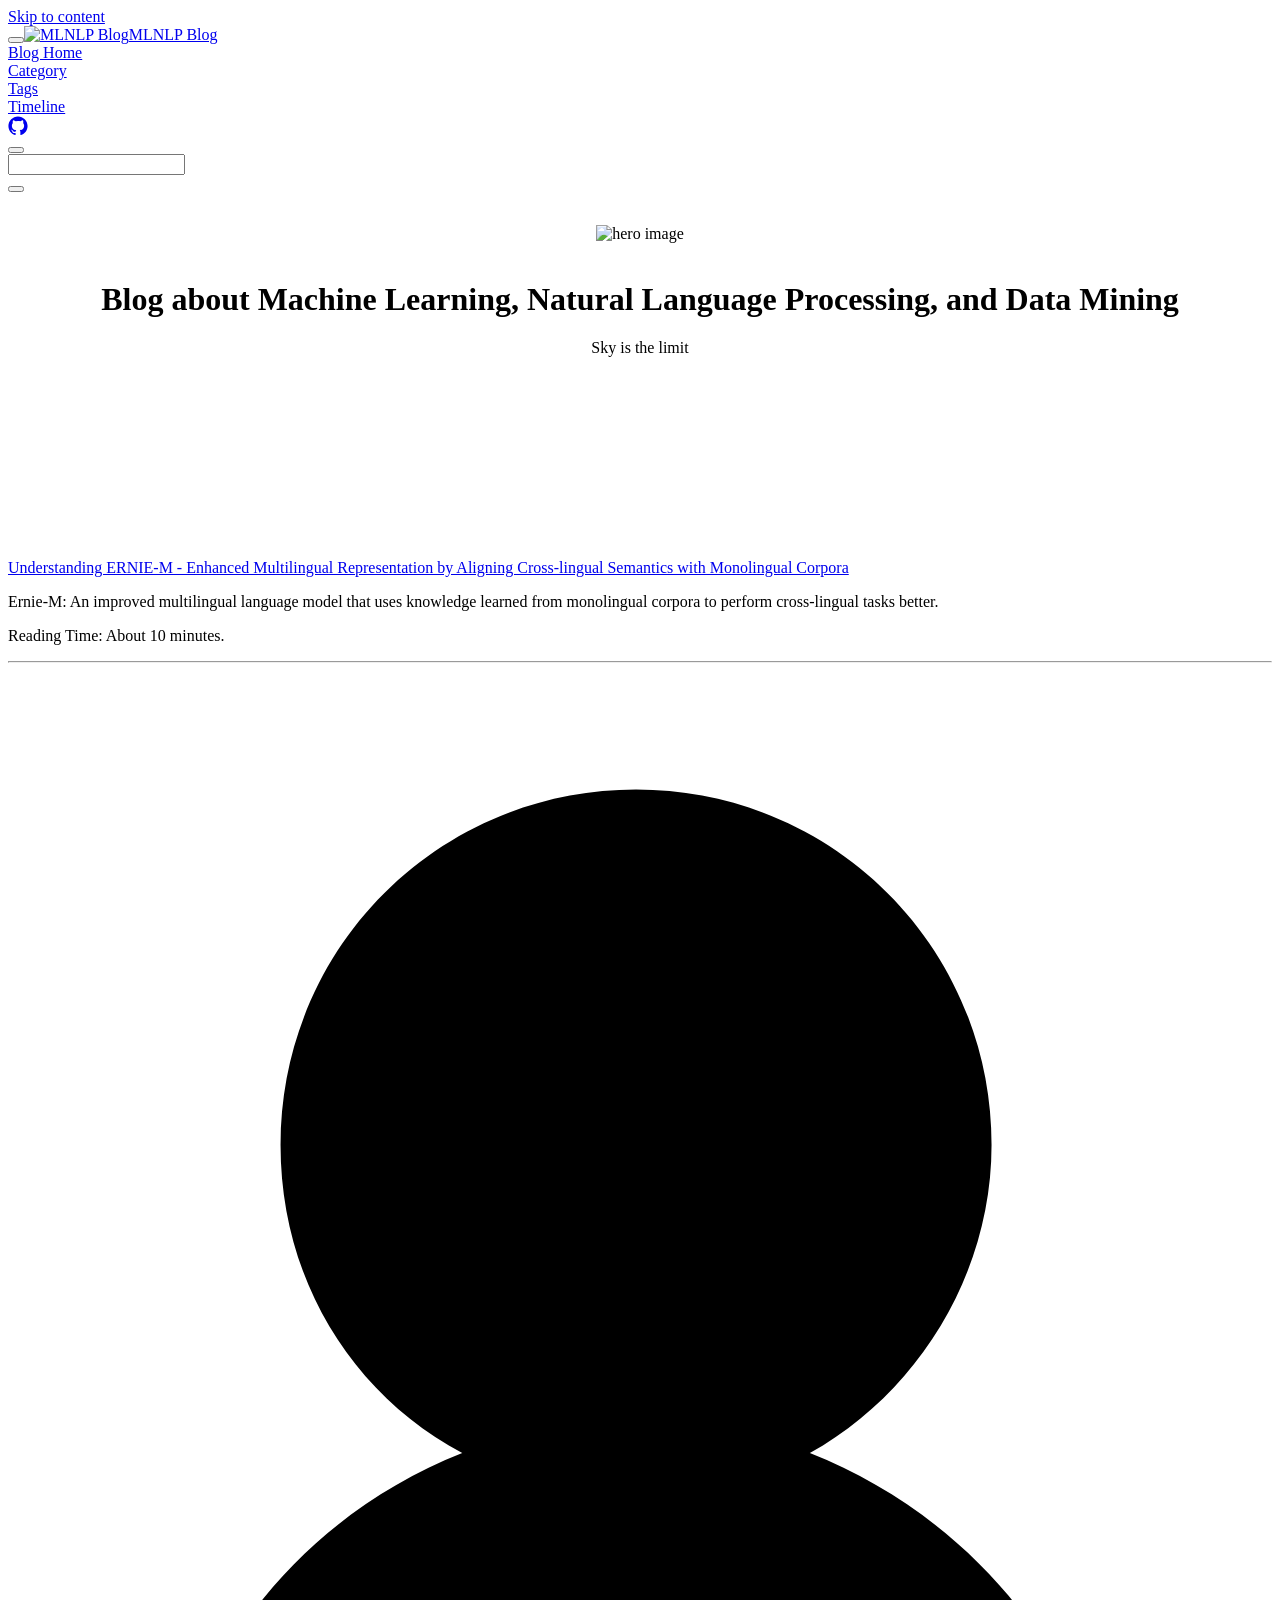
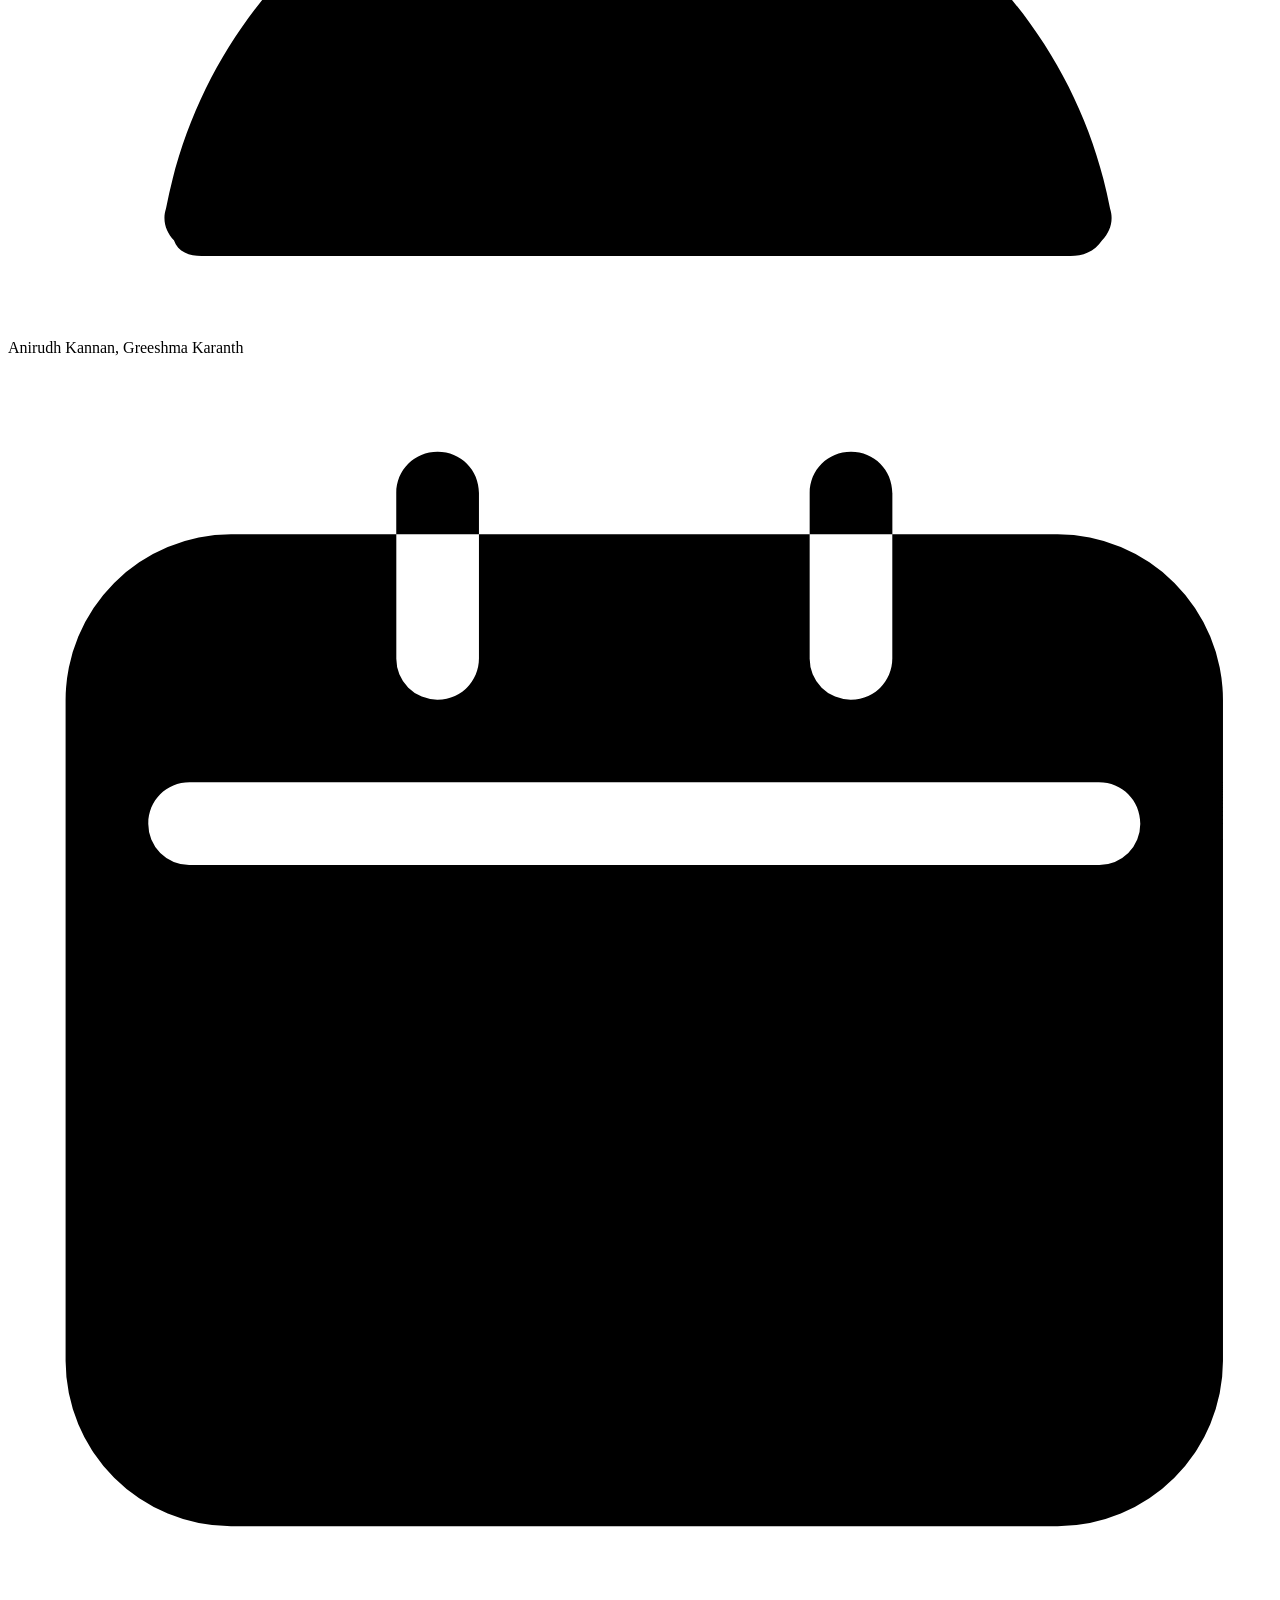
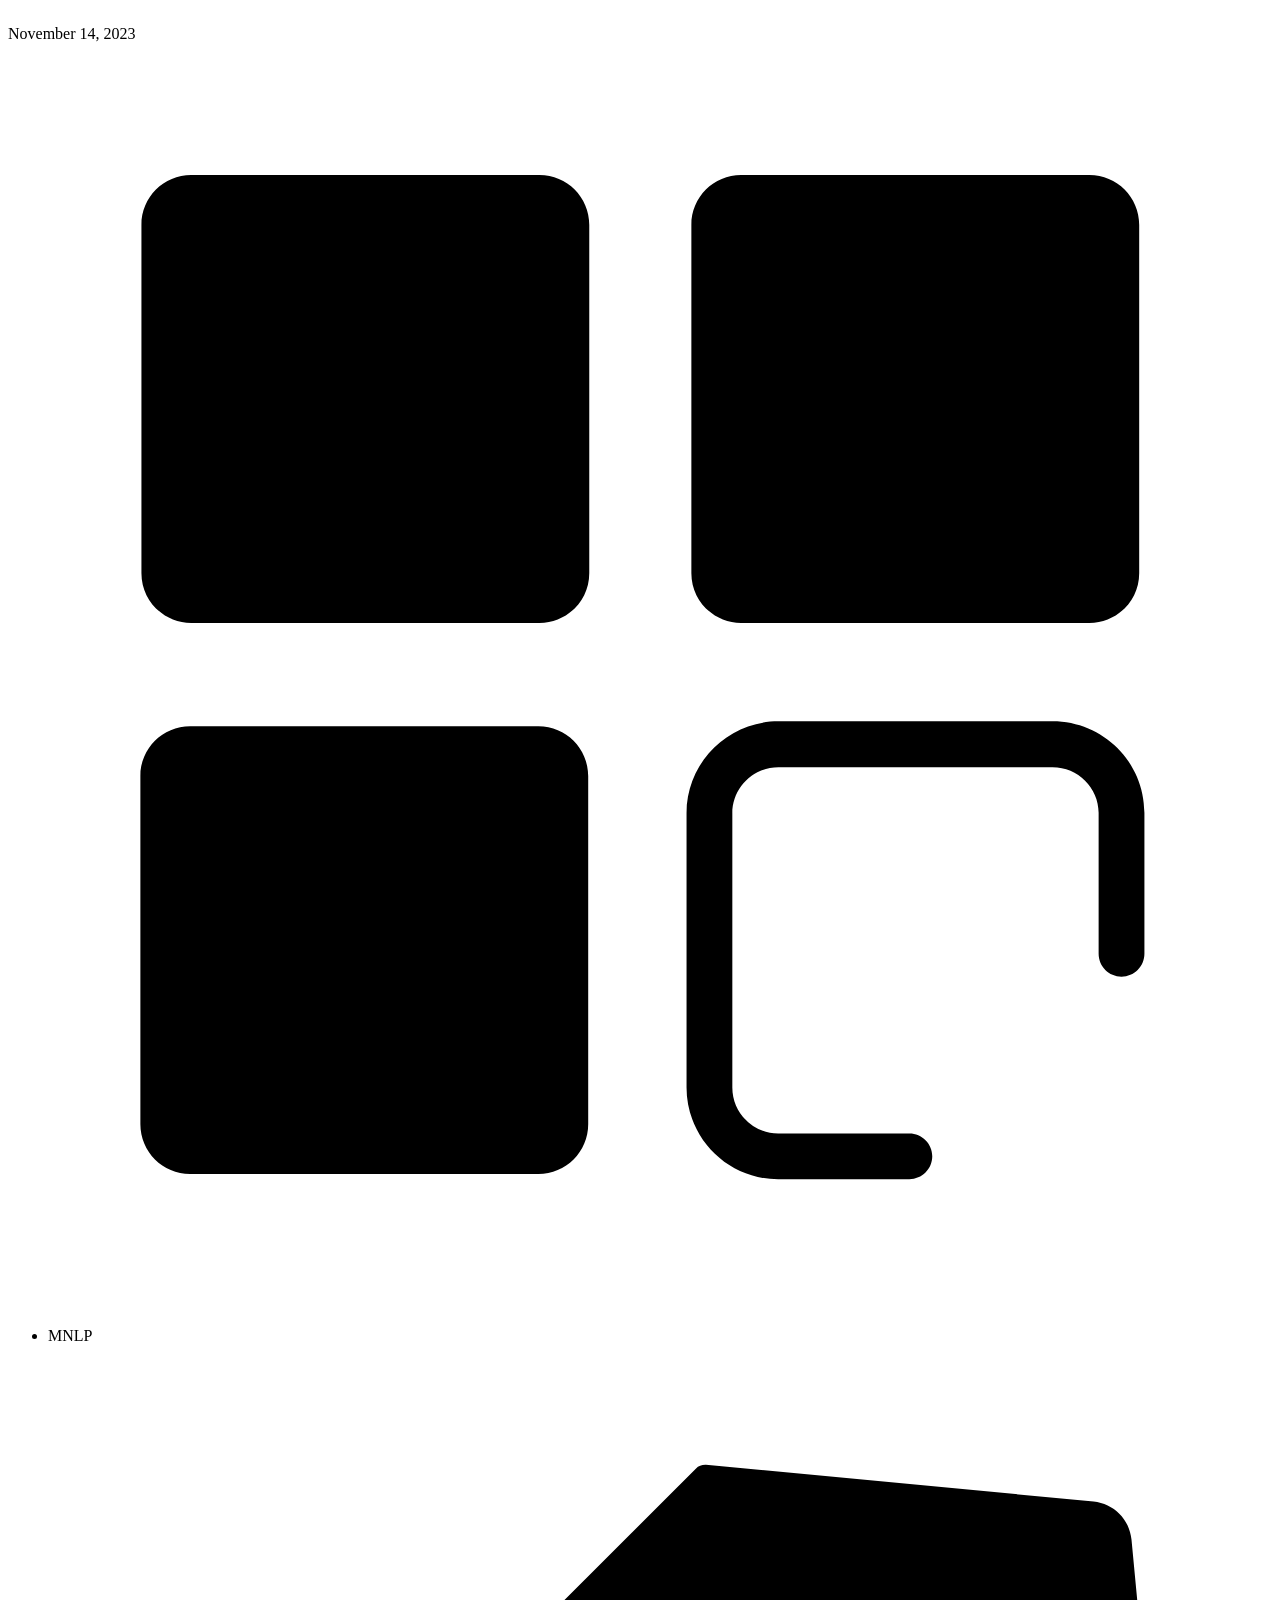
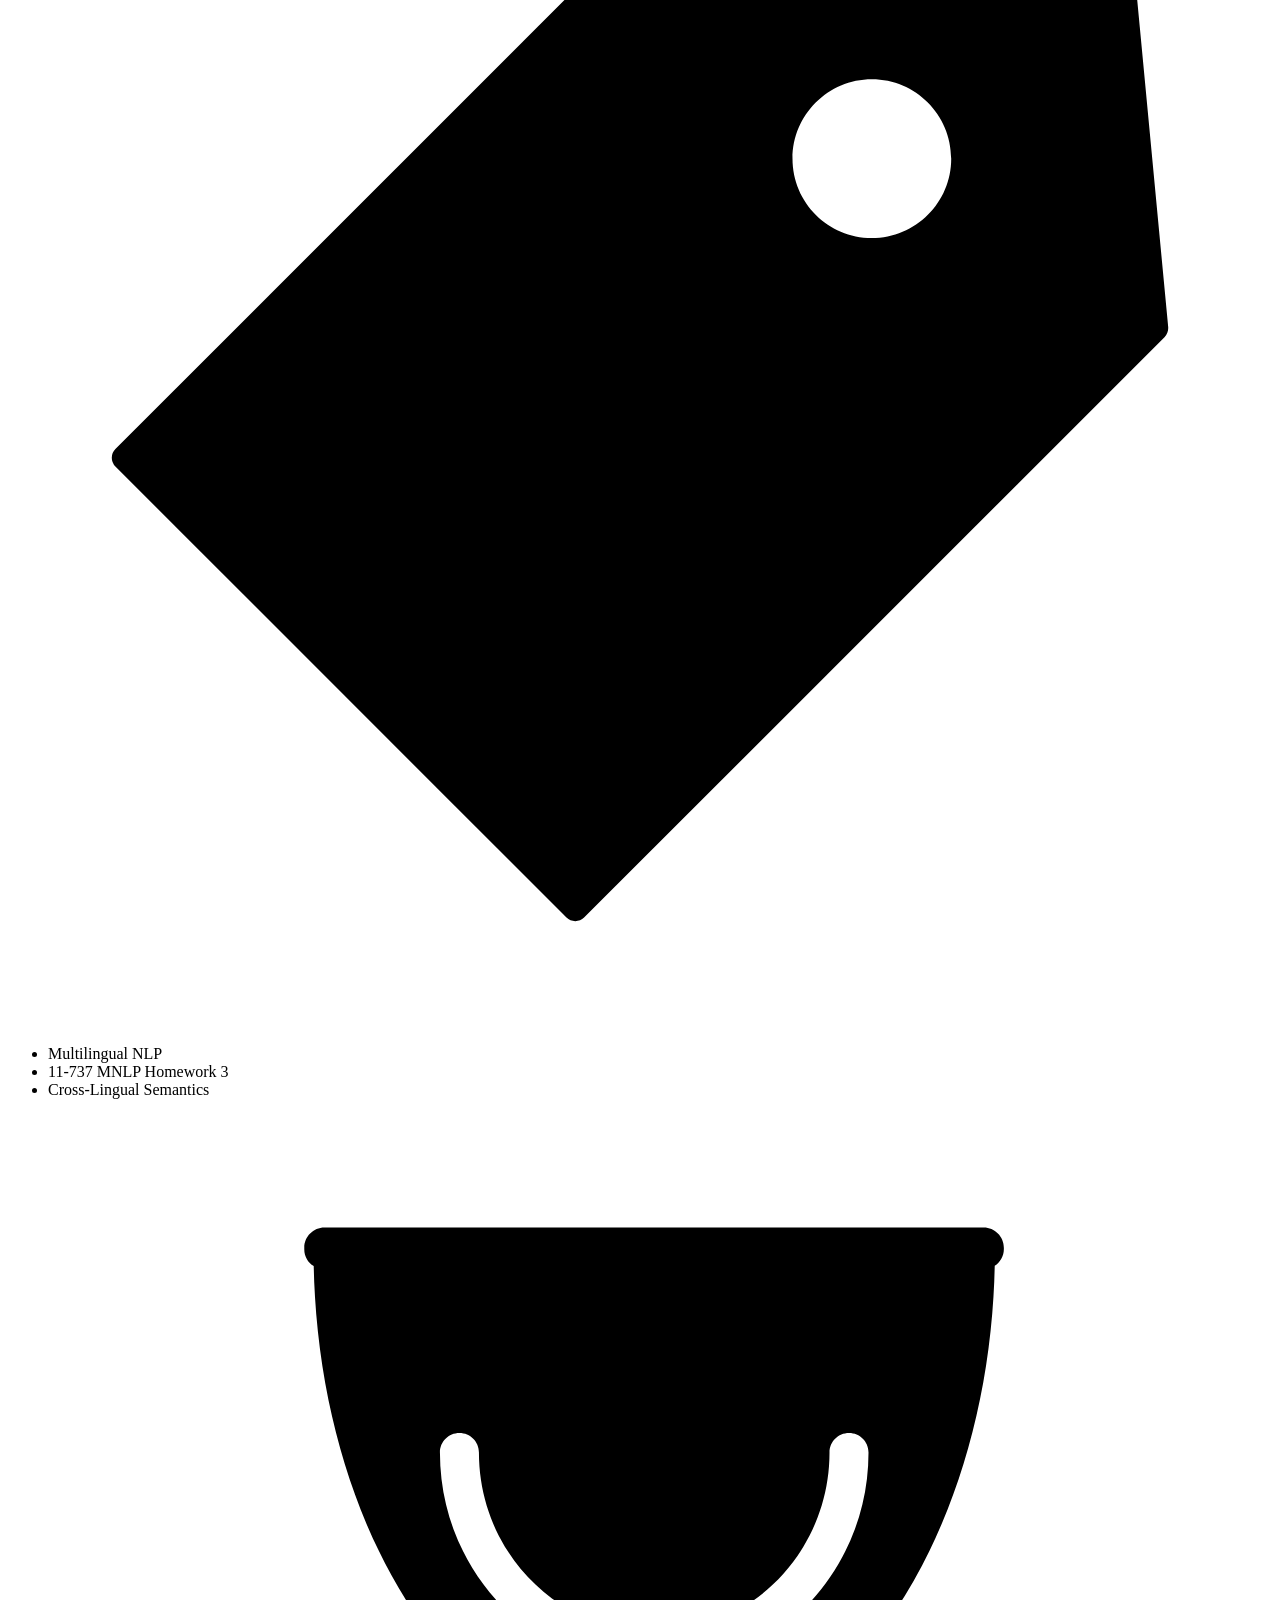
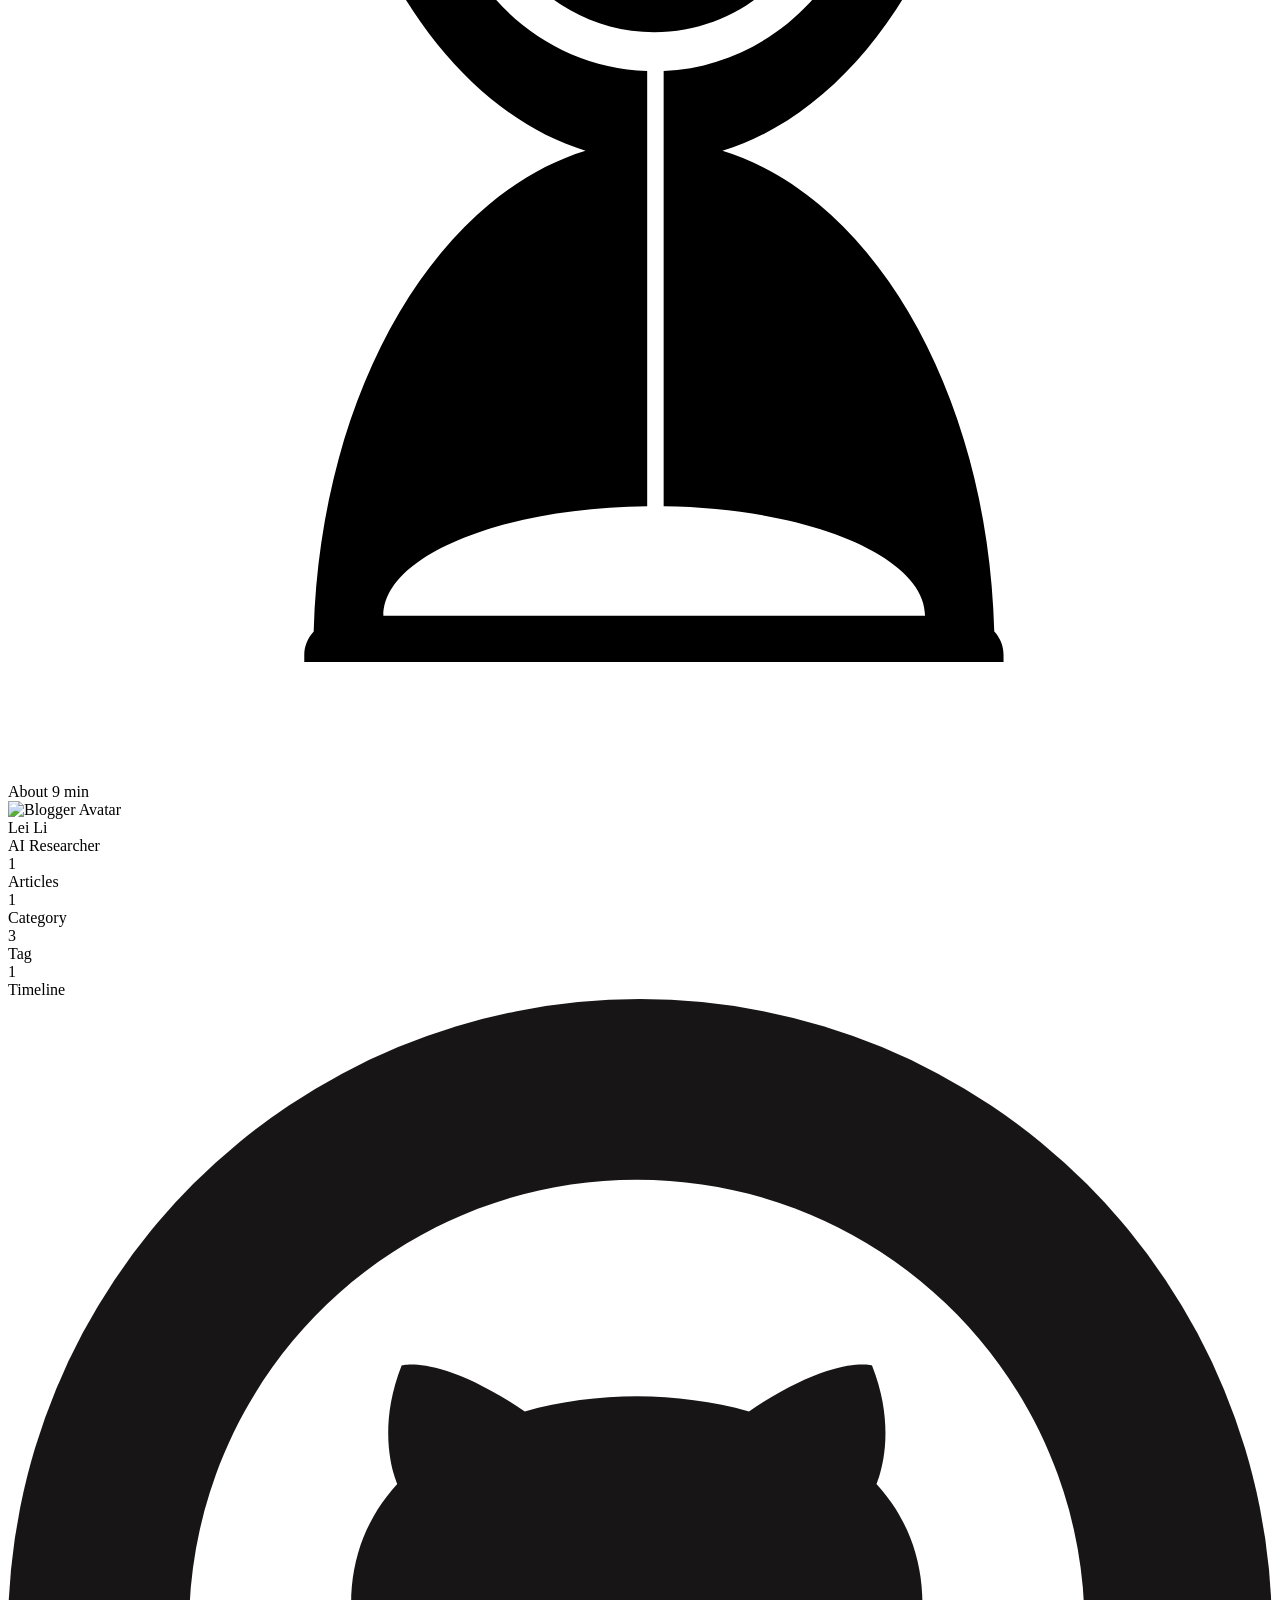
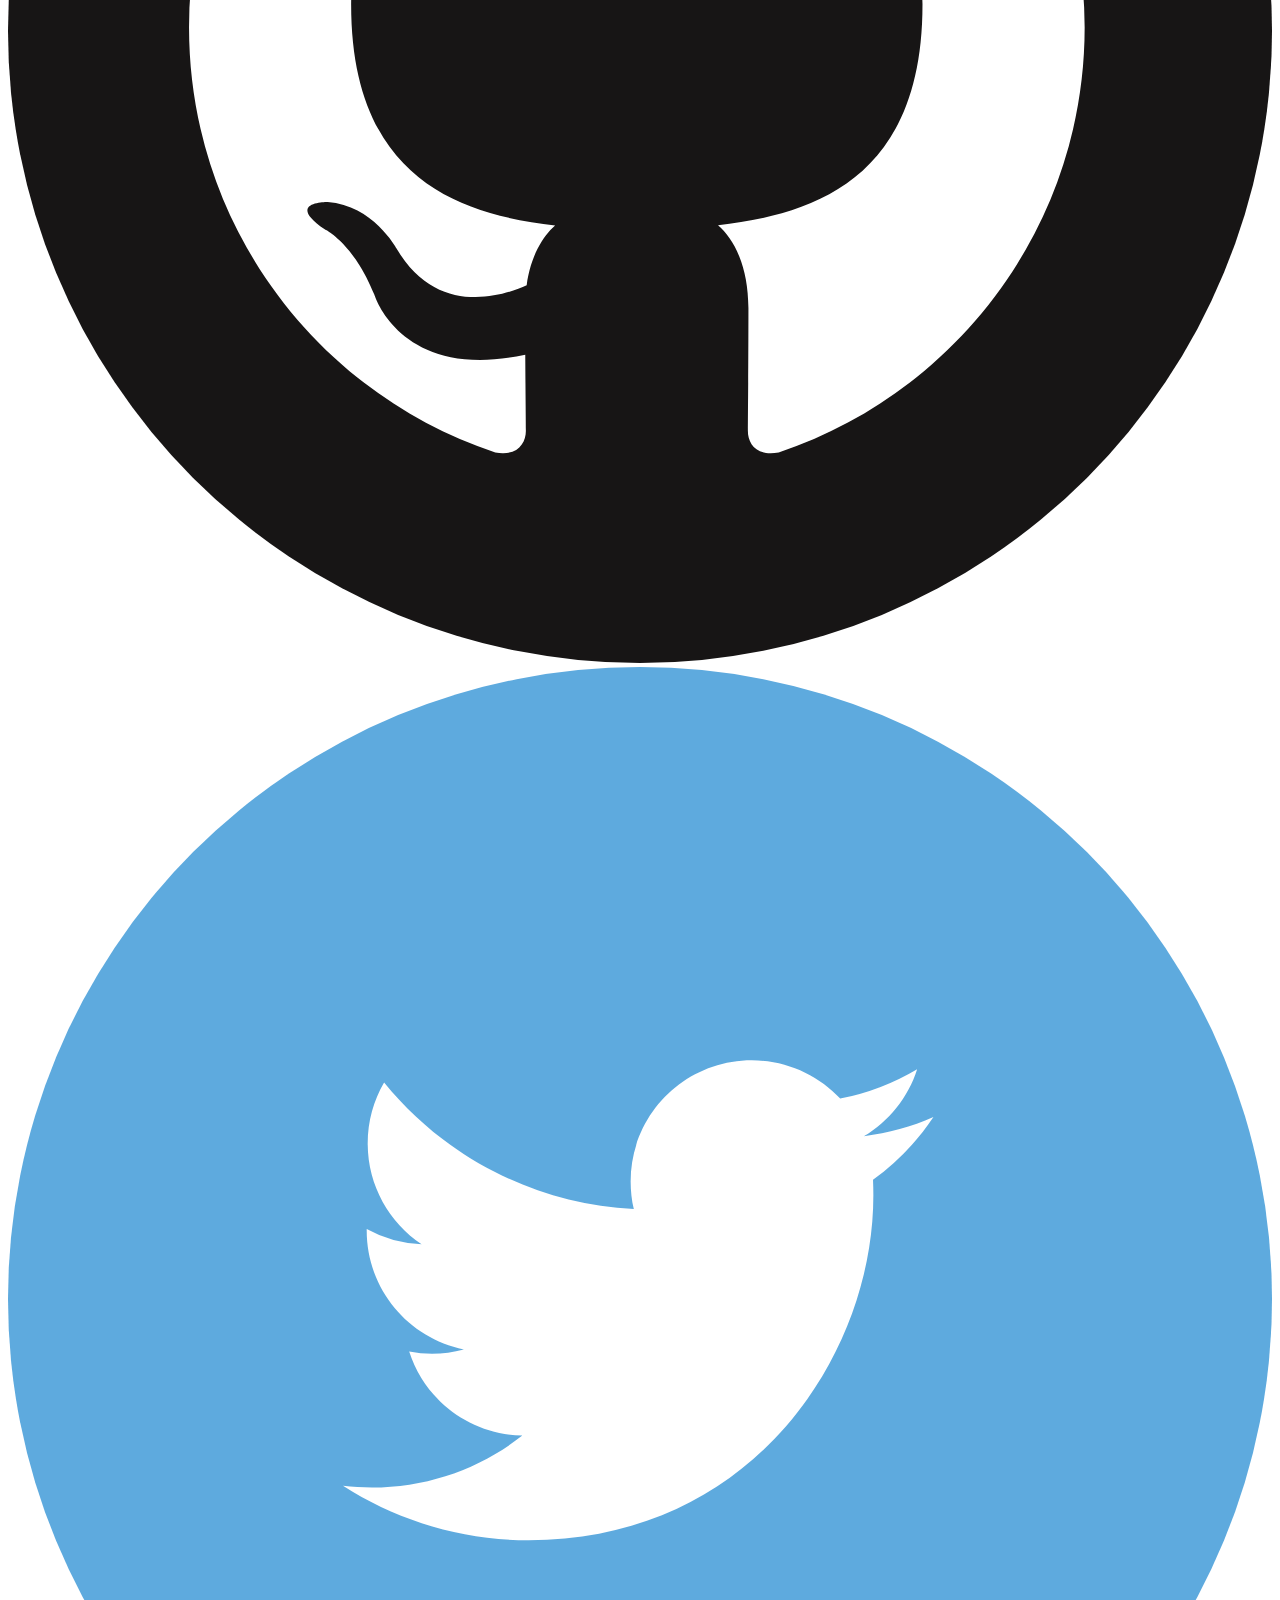
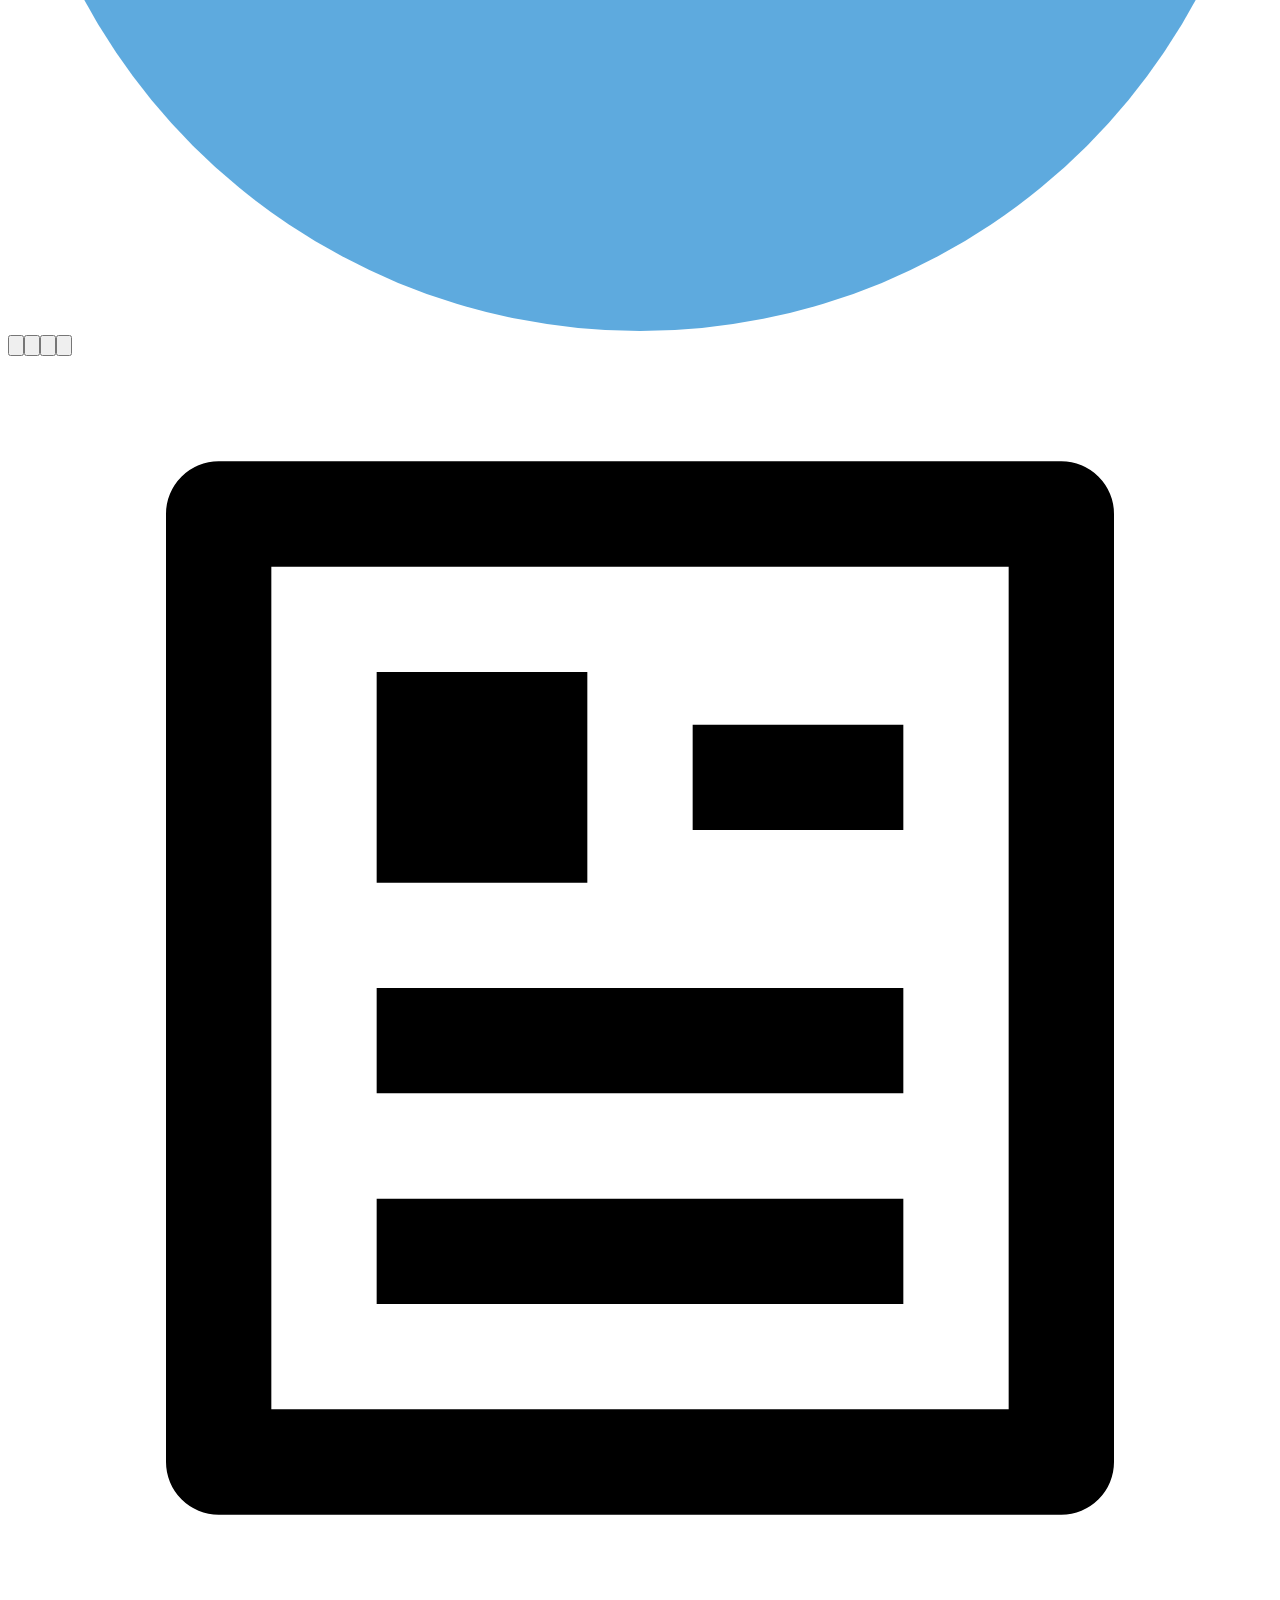
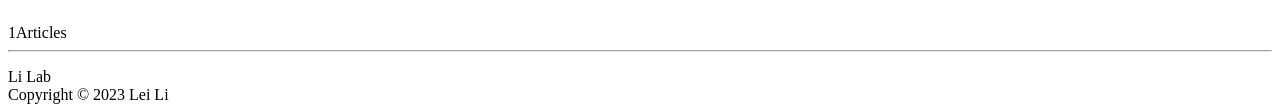
==== commit c0cd71ac: "Deploying to gh-pages from @ GreeshmaKaranth/MNLP_HW3_blog@53ef020e57983e75a079f84879f1893a60edf23a " ====
--- a/index.html
+++ b/index.html
@@ -31,12 +31,12 @@
       }
     </script>
     <link rel="stylesheet" href="/blog/assets/style.758fbe27.css">
-    <link rel="modulepreload" href="/blog/assets/app.17a4a01e.js"><link rel="modulepreload" href="/blog/assets/index.html.e5eaf18c.js"><link rel="modulepreload" href="/blog/assets/_plugin-vue_export-helper.cdc0426e.js"><link rel="modulepreload" href="/blog/assets/index.html.48d72793.js"><link rel="prefetch" href="/blog/assets/index.html.03c67caa.js"><link rel="prefetch" href="/blog/assets/404.html.144ea56c.js"><link rel="prefetch" href="/blog/assets/index.html.3a32b4c3.js"><link rel="prefetch" href="/blog/assets/index.html.3eaba85c.js"><link rel="prefetch" href="/blog/assets/index.html.9c8e527a.js"><link rel="prefetch" href="/blog/assets/index.html.949c6932.js"><link rel="prefetch" href="/blog/assets/index.html.9369be8b.js"><link rel="prefetch" href="/blog/assets/index.html.5ecb22f0.js"><link rel="prefetch" href="/blog/assets/index.html.0a31196e.js"><link rel="prefetch" href="/blog/assets/index.html.b86e98db.js"><link rel="prefetch" href="/blog/assets/index.html.67bd10f9.js"><link rel="prefetch" href="/blog/assets/index.html.05443483.js"><link rel="prefetch" href="/blog/assets/index.html.6acd0970.js"><link rel="prefetch" href="/blog/assets/index.html.bb5b4284.js"><link rel="prefetch" href="/blog/assets/404.html.f8a75d41.js"><link rel="prefetch" href="/blog/assets/index.html.35952cc6.js"><link rel="prefetch" href="/blog/assets/index.html.514b887e.js"><link rel="prefetch" href="/blog/assets/index.html.7cb5b01b.js"><link rel="prefetch" href="/blog/assets/index.html.b5530639.js"><link rel="prefetch" href="/blog/assets/index.html.82fa5af8.js"><link rel="prefetch" href="/blog/assets/index.html.bb103fd1.js"><link rel="prefetch" href="/blog/assets/index.html.b305f491.js"><link rel="prefetch" href="/blog/assets/index.html.e7c1ffec.js"><link rel="prefetch" href="/blog/assets/index.html.4e2643da.js"><link rel="prefetch" href="/blog/assets/index.html.e24a2b0b.js"><link rel="prefetch" href="/blog/assets/index.html.a4364f26.js"><link rel="prefetch" href="/blog/assets/giscus.15440425.js"><link rel="prefetch" href="/blog/assets/highlight.esm.d982e650.js"><link rel="prefetch" href="/blog/assets/markdown.esm.832a189d.js"><link rel="prefetch" href="/blog/assets/math.esm.a3f84b6f.js"><link rel="prefetch" href="/blog/assets/notes.esm.3c361cb7.js"><link rel="prefetch" href="/blog/assets/reveal.esm.b96f05d8.js"><link rel="prefetch" href="/blog/assets/search.esm.80da4a02.js"><link rel="prefetch" href="/blog/assets/zoom.esm.8514a202.js"><link rel="prefetch" href="/blog/assets/photoswipe.esm.382b1873.js">
+    <link rel="modulepreload" href="/blog/assets/app.215cf081.js"><link rel="modulepreload" href="/blog/assets/index.html.eb58ff23.js"><link rel="modulepreload" href="/blog/assets/_plugin-vue_export-helper.cdc0426e.js"><link rel="modulepreload" href="/blog/assets/index.html.48d72793.js"><link rel="prefetch" href="/blog/assets/index.html.7f20a3f0.js"><link rel="prefetch" href="/blog/assets/404.html.144ea56c.js"><link rel="prefetch" href="/blog/assets/index.html.3a32b4c3.js"><link rel="prefetch" href="/blog/assets/index.html.3eaba85c.js"><link rel="prefetch" href="/blog/assets/index.html.9c8e527a.js"><link rel="prefetch" href="/blog/assets/index.html.949c6932.js"><link rel="prefetch" href="/blog/assets/index.html.9369be8b.js"><link rel="prefetch" href="/blog/assets/index.html.5ecb22f0.js"><link rel="prefetch" href="/blog/assets/index.html.0a31196e.js"><link rel="prefetch" href="/blog/assets/index.html.b86e98db.js"><link rel="prefetch" href="/blog/assets/index.html.67bd10f9.js"><link rel="prefetch" href="/blog/assets/index.html.05443483.js"><link rel="prefetch" href="/blog/assets/index.html.6acd0970.js"><link rel="prefetch" href="/blog/assets/index.html.311000df.js"><link rel="prefetch" href="/blog/assets/404.html.1232712f.js"><link rel="prefetch" href="/blog/assets/index.html.92595713.js"><link rel="prefetch" href="/blog/assets/index.html.b119fcb5.js"><link rel="prefetch" href="/blog/assets/index.html.6586120e.js"><link rel="prefetch" href="/blog/assets/index.html.ef99f98b.js"><link rel="prefetch" href="/blog/assets/index.html.57e8aca7.js"><link rel="prefetch" href="/blog/assets/index.html.ae22da39.js"><link rel="prefetch" href="/blog/assets/index.html.2e9f3f38.js"><link rel="prefetch" href="/blog/assets/index.html.ad4f2f42.js"><link rel="prefetch" href="/blog/assets/index.html.2e898c60.js"><link rel="prefetch" href="/blog/assets/index.html.719c99de.js"><link rel="prefetch" href="/blog/assets/index.html.c242b2ec.js"><link rel="prefetch" href="/blog/assets/giscus.15440425.js"><link rel="prefetch" href="/blog/assets/highlight.esm.d982e650.js"><link rel="prefetch" href="/blog/assets/markdown.esm.832a189d.js"><link rel="prefetch" href="/blog/assets/math.esm.a3f84b6f.js"><link rel="prefetch" href="/blog/assets/notes.esm.3c361cb7.js"><link rel="prefetch" href="/blog/assets/reveal.esm.b96f05d8.js"><link rel="prefetch" href="/blog/assets/search.esm.80da4a02.js"><link rel="prefetch" href="/blog/assets/zoom.esm.8514a202.js"><link rel="prefetch" href="/blog/assets/photoswipe.esm.382b1873.js">
   </head>
   <body>
     <div id="app"><!--[--><!--[--><!--[--><span tabindex="-1"></span><a href="#main-content" class="skip-link sr-only">Skip to content</a><!--]--><div class="theme-container no-sidebar has-toc"><!--[--><!--[--><header class="navbar"><div class="navbar-left"><button class="toggle-sidebar-button" title="Toggle Sidebar"><span class="icon"></span></button><!----><a aria-current="page" href="/blog/" class="router-link-active router-link-exact-active brand"><img class="logo" src="/blog/logo.svg" alt="MLNLP Blog"><!----><span class="site-name hide-in-pad">MLNLP Blog</span></a><!----></div><div class="navbar-center"><!----><nav class="nav-links"><div class="nav-item hide-in-mobile"><a aria-current="page" href="/blog/" class="router-link-active router-link-exact-active nav-link active" aria-label="Blog Home"><span class="icon iconfont icon-home"></span>Blog Home<!----></a></div><div class="nav-item hide-in-mobile"><a href="/blog/category/" class="nav-link" aria-label="Category"><span class="icon iconfont icon-categoryselected"></span>Category<!----></a></div><div class="nav-item hide-in-mobile"><a href="/blog/tag/" class="nav-link" aria-label="Tags"><span class="icon iconfont icon-tag"></span>Tags<!----></a></div><div class="nav-item hide-in-mobile"><a href="/blog/timeline/" class="nav-link" aria-label="Timeline"><span class="icon iconfont icon-time"></span>Timeline<!----></a></div></nav><!----></div><div class="navbar-right"><!----><!----><div class="nav-item"><a class="repo-link" href="https://github.com/lileicc/blog" target="_blank" rel="noopener noreferrer" aria-label="GitHub"><svg xmlns="http://www.w3.org/2000/svg" class="icon github-icon" viewbox="0 0 1024 1024" fill="currentColor" aria-label="github icon" style="width:1.25rem;height:1.25rem;vertical-align:middle;"><path d="M511.957 21.333C241.024 21.333 21.333 240.981 21.333 512c0 216.832 140.544 400.725 335.574 465.664 24.49 4.395 32.256-10.07 32.256-23.083 0-11.69.256-44.245 0-85.205-136.448 29.61-164.736-64.64-164.736-64.64-22.315-56.704-54.4-71.765-54.4-71.765-44.587-30.464 3.285-29.824 3.285-29.824 49.195 3.413 75.179 50.517 75.179 50.517 43.776 75.008 114.816 53.333 142.762 40.79 4.523-31.66 17.152-53.377 31.19-65.537-108.971-12.458-223.488-54.485-223.488-242.602 0-53.547 19.114-97.323 50.517-131.67-5.035-12.33-21.93-62.293 4.779-129.834 0 0 41.258-13.184 134.912 50.346a469.803 469.803 0 0 1 122.88-16.554c41.642.213 83.626 5.632 122.88 16.554 93.653-63.488 134.784-50.346 134.784-50.346 26.752 67.541 9.898 117.504 4.864 129.834 31.402 34.347 50.474 78.123 50.474 131.67 0 188.586-114.73 230.016-224.042 242.09 17.578 15.232 33.578 44.672 33.578 90.454v135.85c0 13.142 7.936 27.606 32.854 22.87C862.25 912.597 1002.667 728.747 1002.667 512c0-271.019-219.648-490.667-490.71-490.667z"></path></svg></a></div><div class="nav-item hide-in-mobile"><button id="appearance-switch"><svg xmlns="http://www.w3.org/2000/svg" class="icon auto-icon" viewbox="0 0 1024 1024" fill="currentColor" aria-label="auto icon" style="display:block;"><path d="M512 992C246.92 992 32 777.08 32 512S246.92 32 512 32s480 214.92 480 480-214.92 480-480 480zm0-840c-198.78 0-360 161.22-360 360 0 198.84 161.22 360 360 360s360-161.16 360-360c0-198.78-161.22-360-360-360zm0 660V212c165.72 0 300 134.34 300 300 0 165.72-134.28 300-300 300z"></path></svg><svg xmlns="http://www.w3.org/2000/svg" class="icon dark-icon" viewbox="0 0 1024 1024" fill="currentColor" aria-label="dark icon" style="display:none;"><path d="M524.8 938.667h-4.267a439.893 439.893 0 0 1-313.173-134.4 446.293 446.293 0 0 1-11.093-597.334A432.213 432.213 0 0 1 366.933 90.027a42.667 42.667 0 0 1 45.227 9.386 42.667 42.667 0 0 1 10.24 42.667 358.4 358.4 0 0 0 82.773 375.893 361.387 361.387 0 0 0 376.747 82.774 42.667 42.667 0 0 1 54.187 55.04 433.493 433.493 0 0 1-99.84 154.88 438.613 438.613 0 0 1-311.467 128z"></path></svg><svg xmlns="http://www.w3.org/2000/svg" class="icon light-icon" viewbox="0 0 1024 1024" fill="currentColor" aria-label="light icon" style="display:none;"><path d="M952 552h-80a40 40 0 0 1 0-80h80a40 40 0 0 1 0 80zM801.88 280.08a41 41 0 0 1-57.96-57.96l57.96-58a41.04 41.04 0 0 1 58 58l-58 57.96zM512 752a240 240 0 1 1 0-480 240 240 0 0 1 0 480zm0-560a40 40 0 0 1-40-40V72a40 40 0 0 1 80 0v80a40 40 0 0 1-40 40zm-289.88 88.08-58-57.96a41.04 41.04 0 0 1 58-58l57.96 58a41 41 0 0 1-57.96 57.96zM192 512a40 40 0 0 1-40 40H72a40 40 0 0 1 0-80h80a40 40 0 0 1 40 40zm30.12 231.92a41 41 0 0 1 57.96 57.96l-57.96 58a41.04 41.04 0 0 1-58-58l58-57.96zM512 832a40 40 0 0 1 40 40v80a40 40 0 0 1-80 0v-80a40 40 0 0 1 40-40zm289.88-88.08 58 57.96a41.04 41.04 0 0 1-58 58l-57.96-58a41 41 0 0 1 57.96-57.96z"></path></svg></button></div><form class="search-box" role="search"><input type="search" autocomplete="off" spellcheck="false" value><!----></form><!----><button class="toggle-navbar-button" aria-label="Toggle Navbar" aria-expanded="false" aria-controls="nav-screen"><span class="button-container"><span class="button-top"></span><span class="button-middle"></span><span class="button-bottom"></span></span></button></div></header><!----><!--]--><!----><div class="toggle-sidebar-wrapper"><span class="arrow left"></span></div><aside class="sidebar"><!--[--><!----><!--]--><ul class="sidebar-links"></ul><!--[--><!----><!--]--></aside><!--[--><div class="page blog"><div class="blog-hero" style="height:350px;text-align:center;overflow:hidden;"><div class="mask" style="background:url(/blog/assets/hero.197a9d2d.jpg) center/cover no-repeat;"></div><img class="hero-image" style="max-height:180px;margin:1rem auto;" src="/blog/logo.svg" alt="hero image"><h1>Blog about Machine Learning, Natural Language Processing, and Data Mining</h1><p class="description">Sky is the limit</p><!----></div><div class="blog-page-wrapper"><main class="blog-home" id="main-content"><!----><div id="article-list" class="article-wrapper"><article class="article" vocab="https://schema.org/" typeof="Article"><!----><header class="title"><a href="/blog/nlp/ERNIE-M/" class=""><!----><!----><span property="headline">Understanding ERNIE-M - Enhanced Multilingual Representation by Aligning Cross-lingual Semantics with Monolingual Corpora</span><!----></a></header><div class="excerpt"><p>Ernie-M: An improved multilingual language model that uses knowledge learned from monolingual corpora to perform cross-lingual tasks better.</p>
 <p>Reading Time: About 10 minutes.</p>
-</div><hr class="hr"><div class="page-info"><span class="author-info" aria-label="Author🖊" data-balloon-pos="down" localizeddate="November 14, 2023" isoriginal="false"><svg xmlns="http://www.w3.org/2000/svg" class="icon author-icon" viewbox="0 0 1024 1024" fill="currentColor" aria-label="author icon"><path d="M649.6 633.6c86.4-48 147.2-144 147.2-249.6 0-160-128-288-288-288s-288 128-288 288c0 108.8 57.6 201.6 147.2 249.6-121.6 48-214.4 153.6-240 288-3.2 9.6 0 19.2 6.4 25.6 3.2 9.6 12.8 12.8 22.4 12.8h704c9.6 0 19.2-3.2 25.6-12.8 6.4-6.4 9.6-16 6.4-25.6-25.6-134.4-121.6-240-243.2-288z"></path></svg><span><span class="author-item">Anirudh Kannan, Greeshma Karanth</span></span><span property="author" content="Anirudh Kannan, Greeshma Karanth"></span></span><!----><span class="date-info" aria-label="Writing Date📅" data-balloon-pos="down" isoriginal="false"><svg xmlns="http://www.w3.org/2000/svg" class="icon calendar-icon" viewbox="0 0 1024 1024" fill="currentColor" aria-label="calendar icon"><path d="M716.4 110.137c0-18.753-14.72-33.473-33.472-33.473-18.753 0-33.473 14.72-33.473 33.473v33.473h66.993v-33.473zm-334.87 0c0-18.753-14.72-33.473-33.473-33.473s-33.52 14.72-33.52 33.473v33.473h66.993v-33.473zm468.81 33.52H716.4v100.465c0 18.753-14.72 33.473-33.472 33.473a33.145 33.145 0 01-33.473-33.473V143.657H381.53v100.465c0 18.753-14.72 33.473-33.473 33.473a33.145 33.145 0 01-33.473-33.473V143.657H180.6A134.314 134.314 0 0046.66 277.595v535.756A134.314 134.314 0 00180.6 947.289h669.74a134.36 134.36 0 00133.94-133.938V277.595a134.314 134.314 0 00-133.94-133.938zm33.473 267.877H147.126a33.145 33.145 0 01-33.473-33.473c0-18.752 14.72-33.473 33.473-33.473h736.687c18.752 0 33.472 14.72 33.472 33.473a33.145 33.145 0 01-33.472 33.473z"></path></svg><span>November 14, 2023</span><meta property="datePublished" content="2023-11-14T00:00:00.000Z"></span><span class="category-info" aria-label="Category🌈" data-balloon-pos="down" localizeddate="November 14, 2023" isoriginal="false"><svg xmlns="http://www.w3.org/2000/svg" class="icon category-icon" viewbox="0 0 1024 1024" fill="currentColor" aria-label="category icon"><path d="M148.41 106.992h282.176c22.263 0 40.31 18.048 40.31 40.31V429.48c0 22.263-18.047 40.31-40.31 40.31H148.41c-22.263 0-40.311-18.047-40.311-40.31V147.302c0-22.263 18.048-40.31 40.311-40.31zM147.556 553.478H429.73c22.263 0 40.311 18.048 40.311 40.31v282.176c0 22.263-18.048 40.312-40.31 40.312H147.555c-22.263 0-40.311-18.049-40.311-40.312V593.79c0-22.263 18.048-40.311 40.31-40.311zM593.927 106.992h282.176c22.263 0 40.31 18.048 40.31 40.31V429.48c0 22.263-18.047 40.31-40.31 40.31H593.927c-22.263 0-40.311-18.047-40.311-40.31V147.302c0-22.263 18.048-40.31 40.31-40.31zM730.22 920.502H623.926c-40.925 0-74.22-33.388-74.22-74.425V623.992c0-41.038 33.387-74.424 74.425-74.424h222.085c41.038 0 74.424 33.226 74.424 74.067v114.233c0 10.244-8.304 18.548-18.547 18.548s-18.548-8.304-18.548-18.548V623.635c0-20.388-16.746-36.974-37.33-36.974H624.13c-20.585 0-37.331 16.747-37.331 37.33v222.086c0 20.585 16.654 37.331 37.126 37.331H730.22c10.243 0 18.547 8.304 18.547 18.547 0 10.244-8.304 18.547-18.547 18.547z"></path></svg><ul class="categories-wrapper"><li class="category category4 clickable" role="navigation">MNLP</li><meta property="articleSection" content="MNLP"></ul></span><span aria-label="Tag🏷" data-balloon-pos="down" localizeddate="November 14, 2023" isoriginal="false"><svg xmlns="http://www.w3.org/2000/svg" class="icon tag-icon" viewbox="0 0 1024 1024" fill="currentColor" aria-label="tag icon"><path d="M939.902 458.563L910.17 144.567c-1.507-16.272-14.465-29.13-30.737-30.737L565.438 84.098h-.402c-3.215 0-5.726 1.005-7.634 2.913l-470.39 470.39a10.004 10.004 0 000 14.164l365.423 365.424c1.909 1.908 4.42 2.913 7.132 2.913s5.223-1.005 7.132-2.913l470.39-470.39c2.01-2.11 3.014-5.023 2.813-8.036zm-240.067-72.121c-35.458 0-64.286-28.828-64.286-64.286s28.828-64.285 64.286-64.285 64.286 28.828 64.286 64.285-28.829 64.286-64.286 64.286z"></path></svg><ul class="tags-wrapper"><li class="tag tag2 clickable" role="navigation">Multilingual NLP</li><li class="tag tag5 clickable" role="navigation">11-737 MNLP Homework 3</li><li class="tag tag8 clickable" role="navigation">Cross-Lingual Semantics</li></ul><meta property="keywords" content="Multilingual NLP,11-737 MNLP Homework 3,Cross-Lingual Semantics"></span><span class="reading-time-info" aria-label="Reading Time⌛" data-balloon-pos="down" localizeddate="November 14, 2023" isoriginal="false"><svg xmlns="http://www.w3.org/2000/svg" class="icon timer-icon" viewbox="0 0 1024 1024" fill="currentColor" aria-label="timer icon"><path d="M799.387 122.15c4.402-2.978 7.38-7.897 7.38-13.463v-1.165c0-8.933-7.38-16.312-16.312-16.312H256.33c-8.933 0-16.311 7.38-16.311 16.312v1.165c0 5.825 2.977 10.874 7.637 13.592 4.143 194.44 97.22 354.963 220.201 392.763-122.204 37.542-214.893 196.511-220.2 389.397-4.661 5.049-7.638 11.651-7.638 19.03v5.825h566.49v-5.825c0-7.379-2.849-13.981-7.509-18.9-5.049-193.016-97.867-351.985-220.2-389.527 123.24-37.67 216.446-198.453 220.588-392.892zM531.16 450.445v352.632c117.674 1.553 211.787 40.778 211.787 88.676H304.097c0-48.286 95.149-87.382 213.728-88.676V450.445c-93.077-3.107-167.901-81.297-167.901-177.093 0-8.803 6.99-15.793 15.793-15.793 8.803 0 15.794 6.99 15.794 15.793 0 80.261 63.69 145.635 142.01 145.635s142.011-65.374 142.011-145.635c0-8.803 6.99-15.793 15.794-15.793s15.793 6.99 15.793 15.793c0 95.019-73.789 172.82-165.96 177.093z"></path></svg><span>About 6 min</span><meta property="timeRequired" content="PT6M"></span></div></article><div class="pagination-wrapper"></div></div></main><aside class="blog-info-wrapper"><div class="blogger-info" vocab="https://schema.org/" typeof="Person"><div class="blogger" style="cursor:pointer;" aria-label="Personal Intro" data-balloon-pos="down" role="navigation"><img class="blogger-avatar" src="/blog/logo.svg" property="image" alt="Blogger Avatar"><div class="blogger-name" property="name">Lei Li</div><div class="blogger-description">AI Researcher</div><meta property="url" content="/blog/"></div><div class="num-wrapper"><div><div class="num">1</div><div>Articles</div></div><div><div class="num">1</div><div>Category</div></div><div><div class="num">3</div><div>Tag</div></div><div><div class="num">1</div><div>Timeline</div></div></div><div class="social-media-wrapper"><a class="social-media" href="https://www.github.com/lileicc" rel="noopener noreferrer" target="_blank" aria-label="GitHub" data-balloon-pos="up"><svg xmlns="http://www.w3.org/2000/svg" ariaLabelledby="github" class="icon github-icon" viewBox="0 0 1024 1024"><circle cx="512" cy="512" r="512" fill="#171515"/>,<path fill="#fff" d="M509.423 146.442c-200.317 0-362.756 162.42-362.756 362.8 0 160.266 103.936 296.24 248.109 344.217 18.139 3.327 24.76-7.872 24.76-17.486 0-8.613-.313-31.427-.49-61.702-100.912 21.923-122.205-48.63-122.205-48.63-16.495-41.91-40.28-53.067-40.28-53.067-32.937-22.51 2.492-22.053 2.492-22.053 36.407 2.566 55.568 37.386 55.568 37.386 32.362 55.438 84.907 39.43 105.58 30.143 3.296-23.444 12.667-39.43 23.032-48.498-80.557-9.156-165.246-40.28-165.246-179.297 0-39.604 14.135-71.988 37.342-97.348-3.731-9.178-16.18-46.063 3.556-96.009 0 0 30.46-9.754 99.76 37.19 28.937-8.048 59.97-12.071 90.823-12.211 30.807.14 61.843 4.165 90.822 12.21 69.26-46.944 99.663-37.189 99.663-37.189 19.792 49.946 7.34 86.831 3.61 96.01 23.25 25.359 37.29 57.742 37.29 97.347 0 139.366-84.82 170.033-165.637 179.013 13.026 11.2 24.628 33.342 24.628 67.182 0 48.498-.445 87.627-.445 99.521 0 9.702 6.535 20.988 24.945 17.444 144.03-48.067 247.881-183.95 247.881-344.175 0-200.378-162.442-362.798-362.802-362.798z"/></svg></a><a class="social-media" href="https://twitter.com/lileics" rel="noopener noreferrer" target="_blank" aria-label="Twitter" data-balloon-pos="up"><svg xmlns="http://www.w3.org/2000/svg" ariaLabelledby="twitter" class="icon twitter-icon" viewBox="0 0 1024 1024"><circle cx="512" cy="512" r="512" fill="#5EAADE"/>,<path fill="#fff" d="M749.737 364.631c-17.594 7.805-36.513 13.088-56.371 15.459 20.269-12.148 35.836-31.387 43.156-54.312A196.233 196.233 0 0 1 674.2 349.6c-17.894-19.083-43.406-30.997-71.636-30.997-54.2 0-98.137 43.944-98.137 98.157 0 7.695.861 15.19 2.544 22.373-81.57-4.092-153.876-43.174-202.284-102.558-8.443 14.498-13.285 31.356-13.285 49.348 0 34.05 17.326 64.096 43.656 81.697a97.69 97.69 0 0 1-44.447-12.277c-.01.41-.01.82-.01 1.24 0 47.558 33.822 87.23 78.72 96.249a98.285 98.285 0 0 1-25.852 3.448 97.491 97.491 0 0 1-18.465-1.768c12.483 39.002 48.725 67.38 91.672 68.17-33.582 26.334-75.897 42.024-121.884 42.024-7.924 0-15.736-.46-23.408-1.37 43.434 27.844 95.014 44.104 150.443 44.104 180.505 0 279.221-149.576 279.221-279.294 0-4.263-.09-8.494-.278-12.708 19.178-13.835 35.813-31.115 48.967-50.807z"/></svg></a></div></div><div class="blog-info-list"><div class="blog-type-wrapper"><button class="blog-type-button"><div class="icon-wapper active" aria-label="Articles" data-balloon-pos="up"><svg xmlns="http://www.w3.org/2000/svg" class="icon article-icon" viewbox="0 0 1024 1024" fill="currentColor" aria-label="article icon"><path d="M853.333 938.667H170.667A42.667 42.667 0 0 1 128 896V128a42.667 42.667 0 0 1 42.667-42.667h682.666A42.667 42.667 0 0 1 896 128v768a42.667 42.667 0 0 1-42.667 42.667zm-42.666-85.334V170.667H213.333v682.666h597.334zM298.667 256h170.666v170.667H298.667V256zm0 256h426.666v85.333H298.667V512zm0 170.667h426.666V768H298.667v-85.333zm256-384h170.666V384H554.667v-85.333z"></path></svg></div></button><button class="blog-type-button"><div class="icon-wapper" aria-label="Category" data-balloon-pos="up"><svg xmlns="http://www.w3.org/2000/svg" class="icon category-icon" viewbox="0 0 1024 1024" fill="currentColor" aria-label="category icon"><path d="M148.41 106.992h282.176c22.263 0 40.31 18.048 40.31 40.31V429.48c0 22.263-18.047 40.31-40.31 40.31H148.41c-22.263 0-40.311-18.047-40.311-40.31V147.302c0-22.263 18.048-40.31 40.311-40.31zM147.556 553.478H429.73c22.263 0 40.311 18.048 40.311 40.31v282.176c0 22.263-18.048 40.312-40.31 40.312H147.555c-22.263 0-40.311-18.049-40.311-40.312V593.79c0-22.263 18.048-40.311 40.31-40.311zM593.927 106.992h282.176c22.263 0 40.31 18.048 40.31 40.31V429.48c0 22.263-18.047 40.31-40.31 40.31H593.927c-22.263 0-40.311-18.047-40.311-40.31V147.302c0-22.263 18.048-40.31 40.31-40.31zM730.22 920.502H623.926c-40.925 0-74.22-33.388-74.22-74.425V623.992c0-41.038 33.387-74.424 74.425-74.424h222.085c41.038 0 74.424 33.226 74.424 74.067v114.233c0 10.244-8.304 18.548-18.547 18.548s-18.548-8.304-18.548-18.548V623.635c0-20.388-16.746-36.974-37.33-36.974H624.13c-20.585 0-37.331 16.747-37.331 37.33v222.086c0 20.585 16.654 37.331 37.126 37.331H730.22c10.243 0 18.547 8.304 18.547 18.547 0 10.244-8.304 18.547-18.547 18.547z"></path></svg></div></button><button class="blog-type-button"><div class="icon-wapper" aria-label="Tag" data-balloon-pos="up"><svg xmlns="http://www.w3.org/2000/svg" class="icon tag-icon" viewbox="0 0 1024 1024" fill="currentColor" aria-label="tag icon"><path d="M939.902 458.563L910.17 144.567c-1.507-16.272-14.465-29.13-30.737-30.737L565.438 84.098h-.402c-3.215 0-5.726 1.005-7.634 2.913l-470.39 470.39a10.004 10.004 0 000 14.164l365.423 365.424c1.909 1.908 4.42 2.913 7.132 2.913s5.223-1.005 7.132-2.913l470.39-470.39c2.01-2.11 3.014-5.023 2.813-8.036zm-240.067-72.121c-35.458 0-64.286-28.828-64.286-64.286s28.828-64.285 64.286-64.285 64.286 28.828 64.286 64.285-28.829 64.286-64.286 64.286z"></path></svg></div></button><button class="blog-type-button"><div class="icon-wapper" aria-label="Timeline" data-balloon-pos="up"><svg xmlns="http://www.w3.org/2000/svg" class="icon timeline-icon" viewbox="0 0 1024 1024" fill="currentColor" aria-label="timeline icon"><path d="M511.997 70.568c-243.797 0-441.429 197.633-441.429 441.435 0 243.797 197.632 441.429 441.43 441.429S953.431 755.8 953.431 512.002c0-243.796-197.637-441.434-441.435-441.434zm150.158 609.093-15.605 15.61c-8.621 8.615-22.596 8.615-31.215 0L472.197 552.126c-4.95-4.944-4.34-14.888-4.34-24.677V247.14c0-12.19 9.882-22.07 22.07-22.07h22.07c12.19 0 22.07 9.882 22.07 22.07v273.218l128.088 128.088c8.62 8.62 8.62 22.595 0 31.215zm0 0"></path></svg></div></button></div><div class="sticky-article-wrapper"><div class="title"><svg xmlns="http://www.w3.org/2000/svg" class="icon article-icon" viewbox="0 0 1024 1024" fill="currentColor" aria-label="article icon"><path d="M853.333 938.667H170.667A42.667 42.667 0 0 1 128 896V128a42.667 42.667 0 0 1 42.667-42.667h682.666A42.667 42.667 0 0 1 896 128v768a42.667 42.667 0 0 1-42.667 42.667zm-42.666-85.334V170.667H213.333v682.666h597.334zM298.667 256h170.666v170.667H298.667V256zm0 256h426.666v85.333H298.667V512zm0 170.667h426.666V768H298.667v-85.333zm256-384h170.666V384H554.667v-85.333z"></path></svg><span class="num">1</span>Articles</div><hr><ul class="sticky-article-list"></ul></div><!----><!----><!----></div></aside></div><div class="theme-hope-content"></div></div><!--]--><footer class="footer-wrapper"><div class="footer">Li Lab</div><div class="copyright">Copyright © 2023 Lei Li</div></footer><!--]--></div><!--]--><!----><!--]--></div>
-    <script type="module" src="/blog/assets/app.17a4a01e.js" defer></script>
+</div><hr class="hr"><div class="page-info"><span class="author-info" aria-label="Author🖊" data-balloon-pos="down" localizeddate="November 14, 2023" isoriginal="false"><svg xmlns="http://www.w3.org/2000/svg" class="icon author-icon" viewbox="0 0 1024 1024" fill="currentColor" aria-label="author icon"><path d="M649.6 633.6c86.4-48 147.2-144 147.2-249.6 0-160-128-288-288-288s-288 128-288 288c0 108.8 57.6 201.6 147.2 249.6-121.6 48-214.4 153.6-240 288-3.2 9.6 0 19.2 6.4 25.6 3.2 9.6 12.8 12.8 22.4 12.8h704c9.6 0 19.2-3.2 25.6-12.8 6.4-6.4 9.6-16 6.4-25.6-25.6-134.4-121.6-240-243.2-288z"></path></svg><span><span class="author-item">Anirudh Kannan, Greeshma Karanth</span></span><span property="author" content="Anirudh Kannan, Greeshma Karanth"></span></span><!----><span class="date-info" aria-label="Writing Date📅" data-balloon-pos="down" isoriginal="false"><svg xmlns="http://www.w3.org/2000/svg" class="icon calendar-icon" viewbox="0 0 1024 1024" fill="currentColor" aria-label="calendar icon"><path d="M716.4 110.137c0-18.753-14.72-33.473-33.472-33.473-18.753 0-33.473 14.72-33.473 33.473v33.473h66.993v-33.473zm-334.87 0c0-18.753-14.72-33.473-33.473-33.473s-33.52 14.72-33.52 33.473v33.473h66.993v-33.473zm468.81 33.52H716.4v100.465c0 18.753-14.72 33.473-33.472 33.473a33.145 33.145 0 01-33.473-33.473V143.657H381.53v100.465c0 18.753-14.72 33.473-33.473 33.473a33.145 33.145 0 01-33.473-33.473V143.657H180.6A134.314 134.314 0 0046.66 277.595v535.756A134.314 134.314 0 00180.6 947.289h669.74a134.36 134.36 0 00133.94-133.938V277.595a134.314 134.314 0 00-133.94-133.938zm33.473 267.877H147.126a33.145 33.145 0 01-33.473-33.473c0-18.752 14.72-33.473 33.473-33.473h736.687c18.752 0 33.472 14.72 33.472 33.473a33.145 33.145 0 01-33.472 33.473z"></path></svg><span>November 14, 2023</span><meta property="datePublished" content="2023-11-14T00:00:00.000Z"></span><span class="category-info" aria-label="Category🌈" data-balloon-pos="down" localizeddate="November 14, 2023" isoriginal="false"><svg xmlns="http://www.w3.org/2000/svg" class="icon category-icon" viewbox="0 0 1024 1024" fill="currentColor" aria-label="category icon"><path d="M148.41 106.992h282.176c22.263 0 40.31 18.048 40.31 40.31V429.48c0 22.263-18.047 40.31-40.31 40.31H148.41c-22.263 0-40.311-18.047-40.311-40.31V147.302c0-22.263 18.048-40.31 40.311-40.31zM147.556 553.478H429.73c22.263 0 40.311 18.048 40.311 40.31v282.176c0 22.263-18.048 40.312-40.31 40.312H147.555c-22.263 0-40.311-18.049-40.311-40.312V593.79c0-22.263 18.048-40.311 40.31-40.311zM593.927 106.992h282.176c22.263 0 40.31 18.048 40.31 40.31V429.48c0 22.263-18.047 40.31-40.31 40.31H593.927c-22.263 0-40.311-18.047-40.311-40.31V147.302c0-22.263 18.048-40.31 40.31-40.31zM730.22 920.502H623.926c-40.925 0-74.22-33.388-74.22-74.425V623.992c0-41.038 33.387-74.424 74.425-74.424h222.085c41.038 0 74.424 33.226 74.424 74.067v114.233c0 10.244-8.304 18.548-18.547 18.548s-18.548-8.304-18.548-18.548V623.635c0-20.388-16.746-36.974-37.33-36.974H624.13c-20.585 0-37.331 16.747-37.331 37.33v222.086c0 20.585 16.654 37.331 37.126 37.331H730.22c10.243 0 18.547 8.304 18.547 18.547 0 10.244-8.304 18.547-18.547 18.547z"></path></svg><ul class="categories-wrapper"><li class="category category4 clickable" role="navigation">MNLP</li><meta property="articleSection" content="MNLP"></ul></span><span aria-label="Tag🏷" data-balloon-pos="down" localizeddate="November 14, 2023" isoriginal="false"><svg xmlns="http://www.w3.org/2000/svg" class="icon tag-icon" viewbox="0 0 1024 1024" fill="currentColor" aria-label="tag icon"><path d="M939.902 458.563L910.17 144.567c-1.507-16.272-14.465-29.13-30.737-30.737L565.438 84.098h-.402c-3.215 0-5.726 1.005-7.634 2.913l-470.39 470.39a10.004 10.004 0 000 14.164l365.423 365.424c1.909 1.908 4.42 2.913 7.132 2.913s5.223-1.005 7.132-2.913l470.39-470.39c2.01-2.11 3.014-5.023 2.813-8.036zm-240.067-72.121c-35.458 0-64.286-28.828-64.286-64.286s28.828-64.285 64.286-64.285 64.286 28.828 64.286 64.285-28.829 64.286-64.286 64.286z"></path></svg><ul class="tags-wrapper"><li class="tag tag2 clickable" role="navigation">Multilingual NLP</li><li class="tag tag5 clickable" role="navigation">11-737 MNLP Homework 3</li><li class="tag tag8 clickable" role="navigation">Cross-Lingual Semantics</li></ul><meta property="keywords" content="Multilingual NLP,11-737 MNLP Homework 3,Cross-Lingual Semantics"></span><span class="reading-time-info" aria-label="Reading Time⌛" data-balloon-pos="down" localizeddate="November 14, 2023" isoriginal="false"><svg xmlns="http://www.w3.org/2000/svg" class="icon timer-icon" viewbox="0 0 1024 1024" fill="currentColor" aria-label="timer icon"><path d="M799.387 122.15c4.402-2.978 7.38-7.897 7.38-13.463v-1.165c0-8.933-7.38-16.312-16.312-16.312H256.33c-8.933 0-16.311 7.38-16.311 16.312v1.165c0 5.825 2.977 10.874 7.637 13.592 4.143 194.44 97.22 354.963 220.201 392.763-122.204 37.542-214.893 196.511-220.2 389.397-4.661 5.049-7.638 11.651-7.638 19.03v5.825h566.49v-5.825c0-7.379-2.849-13.981-7.509-18.9-5.049-193.016-97.867-351.985-220.2-389.527 123.24-37.67 216.446-198.453 220.588-392.892zM531.16 450.445v352.632c117.674 1.553 211.787 40.778 211.787 88.676H304.097c0-48.286 95.149-87.382 213.728-88.676V450.445c-93.077-3.107-167.901-81.297-167.901-177.093 0-8.803 6.99-15.793 15.793-15.793 8.803 0 15.794 6.99 15.794 15.793 0 80.261 63.69 145.635 142.01 145.635s142.011-65.374 142.011-145.635c0-8.803 6.99-15.793 15.794-15.793s15.793 6.99 15.793 15.793c0 95.019-73.789 172.82-165.96 177.093z"></path></svg><span>About 9 min</span><meta property="timeRequired" content="PT9M"></span></div></article><div class="pagination-wrapper"></div></div></main><aside class="blog-info-wrapper"><div class="blogger-info" vocab="https://schema.org/" typeof="Person"><div class="blogger" style="cursor:pointer;" aria-label="Personal Intro" data-balloon-pos="down" role="navigation"><img class="blogger-avatar" src="/blog/logo.svg" property="image" alt="Blogger Avatar"><div class="blogger-name" property="name">Lei Li</div><div class="blogger-description">AI Researcher</div><meta property="url" content="/blog/"></div><div class="num-wrapper"><div><div class="num">1</div><div>Articles</div></div><div><div class="num">1</div><div>Category</div></div><div><div class="num">3</div><div>Tag</div></div><div><div class="num">1</div><div>Timeline</div></div></div><div class="social-media-wrapper"><a class="social-media" href="https://www.github.com/lileicc" rel="noopener noreferrer" target="_blank" aria-label="GitHub" data-balloon-pos="up"><svg xmlns="http://www.w3.org/2000/svg" ariaLabelledby="github" class="icon github-icon" viewBox="0 0 1024 1024"><circle cx="512" cy="512" r="512" fill="#171515"/>,<path fill="#fff" d="M509.423 146.442c-200.317 0-362.756 162.42-362.756 362.8 0 160.266 103.936 296.24 248.109 344.217 18.139 3.327 24.76-7.872 24.76-17.486 0-8.613-.313-31.427-.49-61.702-100.912 21.923-122.205-48.63-122.205-48.63-16.495-41.91-40.28-53.067-40.28-53.067-32.937-22.51 2.492-22.053 2.492-22.053 36.407 2.566 55.568 37.386 55.568 37.386 32.362 55.438 84.907 39.43 105.58 30.143 3.296-23.444 12.667-39.43 23.032-48.498-80.557-9.156-165.246-40.28-165.246-179.297 0-39.604 14.135-71.988 37.342-97.348-3.731-9.178-16.18-46.063 3.556-96.009 0 0 30.46-9.754 99.76 37.19 28.937-8.048 59.97-12.071 90.823-12.211 30.807.14 61.843 4.165 90.822 12.21 69.26-46.944 99.663-37.189 99.663-37.189 19.792 49.946 7.34 86.831 3.61 96.01 23.25 25.359 37.29 57.742 37.29 97.347 0 139.366-84.82 170.033-165.637 179.013 13.026 11.2 24.628 33.342 24.628 67.182 0 48.498-.445 87.627-.445 99.521 0 9.702 6.535 20.988 24.945 17.444 144.03-48.067 247.881-183.95 247.881-344.175 0-200.378-162.442-362.798-362.802-362.798z"/></svg></a><a class="social-media" href="https://twitter.com/lileics" rel="noopener noreferrer" target="_blank" aria-label="Twitter" data-balloon-pos="up"><svg xmlns="http://www.w3.org/2000/svg" ariaLabelledby="twitter" class="icon twitter-icon" viewBox="0 0 1024 1024"><circle cx="512" cy="512" r="512" fill="#5EAADE"/>,<path fill="#fff" d="M749.737 364.631c-17.594 7.805-36.513 13.088-56.371 15.459 20.269-12.148 35.836-31.387 43.156-54.312A196.233 196.233 0 0 1 674.2 349.6c-17.894-19.083-43.406-30.997-71.636-30.997-54.2 0-98.137 43.944-98.137 98.157 0 7.695.861 15.19 2.544 22.373-81.57-4.092-153.876-43.174-202.284-102.558-8.443 14.498-13.285 31.356-13.285 49.348 0 34.05 17.326 64.096 43.656 81.697a97.69 97.69 0 0 1-44.447-12.277c-.01.41-.01.82-.01 1.24 0 47.558 33.822 87.23 78.72 96.249a98.285 98.285 0 0 1-25.852 3.448 97.491 97.491 0 0 1-18.465-1.768c12.483 39.002 48.725 67.38 91.672 68.17-33.582 26.334-75.897 42.024-121.884 42.024-7.924 0-15.736-.46-23.408-1.37 43.434 27.844 95.014 44.104 150.443 44.104 180.505 0 279.221-149.576 279.221-279.294 0-4.263-.09-8.494-.278-12.708 19.178-13.835 35.813-31.115 48.967-50.807z"/></svg></a></div></div><div class="blog-info-list"><div class="blog-type-wrapper"><button class="blog-type-button"><div class="icon-wapper active" aria-label="Articles" data-balloon-pos="up"><svg xmlns="http://www.w3.org/2000/svg" class="icon article-icon" viewbox="0 0 1024 1024" fill="currentColor" aria-label="article icon"><path d="M853.333 938.667H170.667A42.667 42.667 0 0 1 128 896V128a42.667 42.667 0 0 1 42.667-42.667h682.666A42.667 42.667 0 0 1 896 128v768a42.667 42.667 0 0 1-42.667 42.667zm-42.666-85.334V170.667H213.333v682.666h597.334zM298.667 256h170.666v170.667H298.667V256zm0 256h426.666v85.333H298.667V512zm0 170.667h426.666V768H298.667v-85.333zm256-384h170.666V384H554.667v-85.333z"></path></svg></div></button><button class="blog-type-button"><div class="icon-wapper" aria-label="Category" data-balloon-pos="up"><svg xmlns="http://www.w3.org/2000/svg" class="icon category-icon" viewbox="0 0 1024 1024" fill="currentColor" aria-label="category icon"><path d="M148.41 106.992h282.176c22.263 0 40.31 18.048 40.31 40.31V429.48c0 22.263-18.047 40.31-40.31 40.31H148.41c-22.263 0-40.311-18.047-40.311-40.31V147.302c0-22.263 18.048-40.31 40.311-40.31zM147.556 553.478H429.73c22.263 0 40.311 18.048 40.311 40.31v282.176c0 22.263-18.048 40.312-40.31 40.312H147.555c-22.263 0-40.311-18.049-40.311-40.312V593.79c0-22.263 18.048-40.311 40.31-40.311zM593.927 106.992h282.176c22.263 0 40.31 18.048 40.31 40.31V429.48c0 22.263-18.047 40.31-40.31 40.31H593.927c-22.263 0-40.311-18.047-40.311-40.31V147.302c0-22.263 18.048-40.31 40.31-40.31zM730.22 920.502H623.926c-40.925 0-74.22-33.388-74.22-74.425V623.992c0-41.038 33.387-74.424 74.425-74.424h222.085c41.038 0 74.424 33.226 74.424 74.067v114.233c0 10.244-8.304 18.548-18.547 18.548s-18.548-8.304-18.548-18.548V623.635c0-20.388-16.746-36.974-37.33-36.974H624.13c-20.585 0-37.331 16.747-37.331 37.33v222.086c0 20.585 16.654 37.331 37.126 37.331H730.22c10.243 0 18.547 8.304 18.547 18.547 0 10.244-8.304 18.547-18.547 18.547z"></path></svg></div></button><button class="blog-type-button"><div class="icon-wapper" aria-label="Tag" data-balloon-pos="up"><svg xmlns="http://www.w3.org/2000/svg" class="icon tag-icon" viewbox="0 0 1024 1024" fill="currentColor" aria-label="tag icon"><path d="M939.902 458.563L910.17 144.567c-1.507-16.272-14.465-29.13-30.737-30.737L565.438 84.098h-.402c-3.215 0-5.726 1.005-7.634 2.913l-470.39 470.39a10.004 10.004 0 000 14.164l365.423 365.424c1.909 1.908 4.42 2.913 7.132 2.913s5.223-1.005 7.132-2.913l470.39-470.39c2.01-2.11 3.014-5.023 2.813-8.036zm-240.067-72.121c-35.458 0-64.286-28.828-64.286-64.286s28.828-64.285 64.286-64.285 64.286 28.828 64.286 64.285-28.829 64.286-64.286 64.286z"></path></svg></div></button><button class="blog-type-button"><div class="icon-wapper" aria-label="Timeline" data-balloon-pos="up"><svg xmlns="http://www.w3.org/2000/svg" class="icon timeline-icon" viewbox="0 0 1024 1024" fill="currentColor" aria-label="timeline icon"><path d="M511.997 70.568c-243.797 0-441.429 197.633-441.429 441.435 0 243.797 197.632 441.429 441.43 441.429S953.431 755.8 953.431 512.002c0-243.796-197.637-441.434-441.435-441.434zm150.158 609.093-15.605 15.61c-8.621 8.615-22.596 8.615-31.215 0L472.197 552.126c-4.95-4.944-4.34-14.888-4.34-24.677V247.14c0-12.19 9.882-22.07 22.07-22.07h22.07c12.19 0 22.07 9.882 22.07 22.07v273.218l128.088 128.088c8.62 8.62 8.62 22.595 0 31.215zm0 0"></path></svg></div></button></div><div class="sticky-article-wrapper"><div class="title"><svg xmlns="http://www.w3.org/2000/svg" class="icon article-icon" viewbox="0 0 1024 1024" fill="currentColor" aria-label="article icon"><path d="M853.333 938.667H170.667A42.667 42.667 0 0 1 128 896V128a42.667 42.667 0 0 1 42.667-42.667h682.666A42.667 42.667 0 0 1 896 128v768a42.667 42.667 0 0 1-42.667 42.667zm-42.666-85.334V170.667H213.333v682.666h597.334zM298.667 256h170.666v170.667H298.667V256zm0 256h426.666v85.333H298.667V512zm0 170.667h426.666V768H298.667v-85.333zm256-384h170.666V384H554.667v-85.333z"></path></svg><span class="num">1</span>Articles</div><hr><ul class="sticky-article-list"></ul></div><!----><!----><!----></div></aside></div><div class="theme-hope-content"></div></div><!--]--><footer class="footer-wrapper"><div class="footer">Li Lab</div><div class="copyright">Copyright © 2023 Lei Li</div></footer><!--]--></div><!--]--><!----><!--]--></div>
+    <script type="module" src="/blog/assets/app.215cf081.js" defer></script>
   </body>
 </html>
